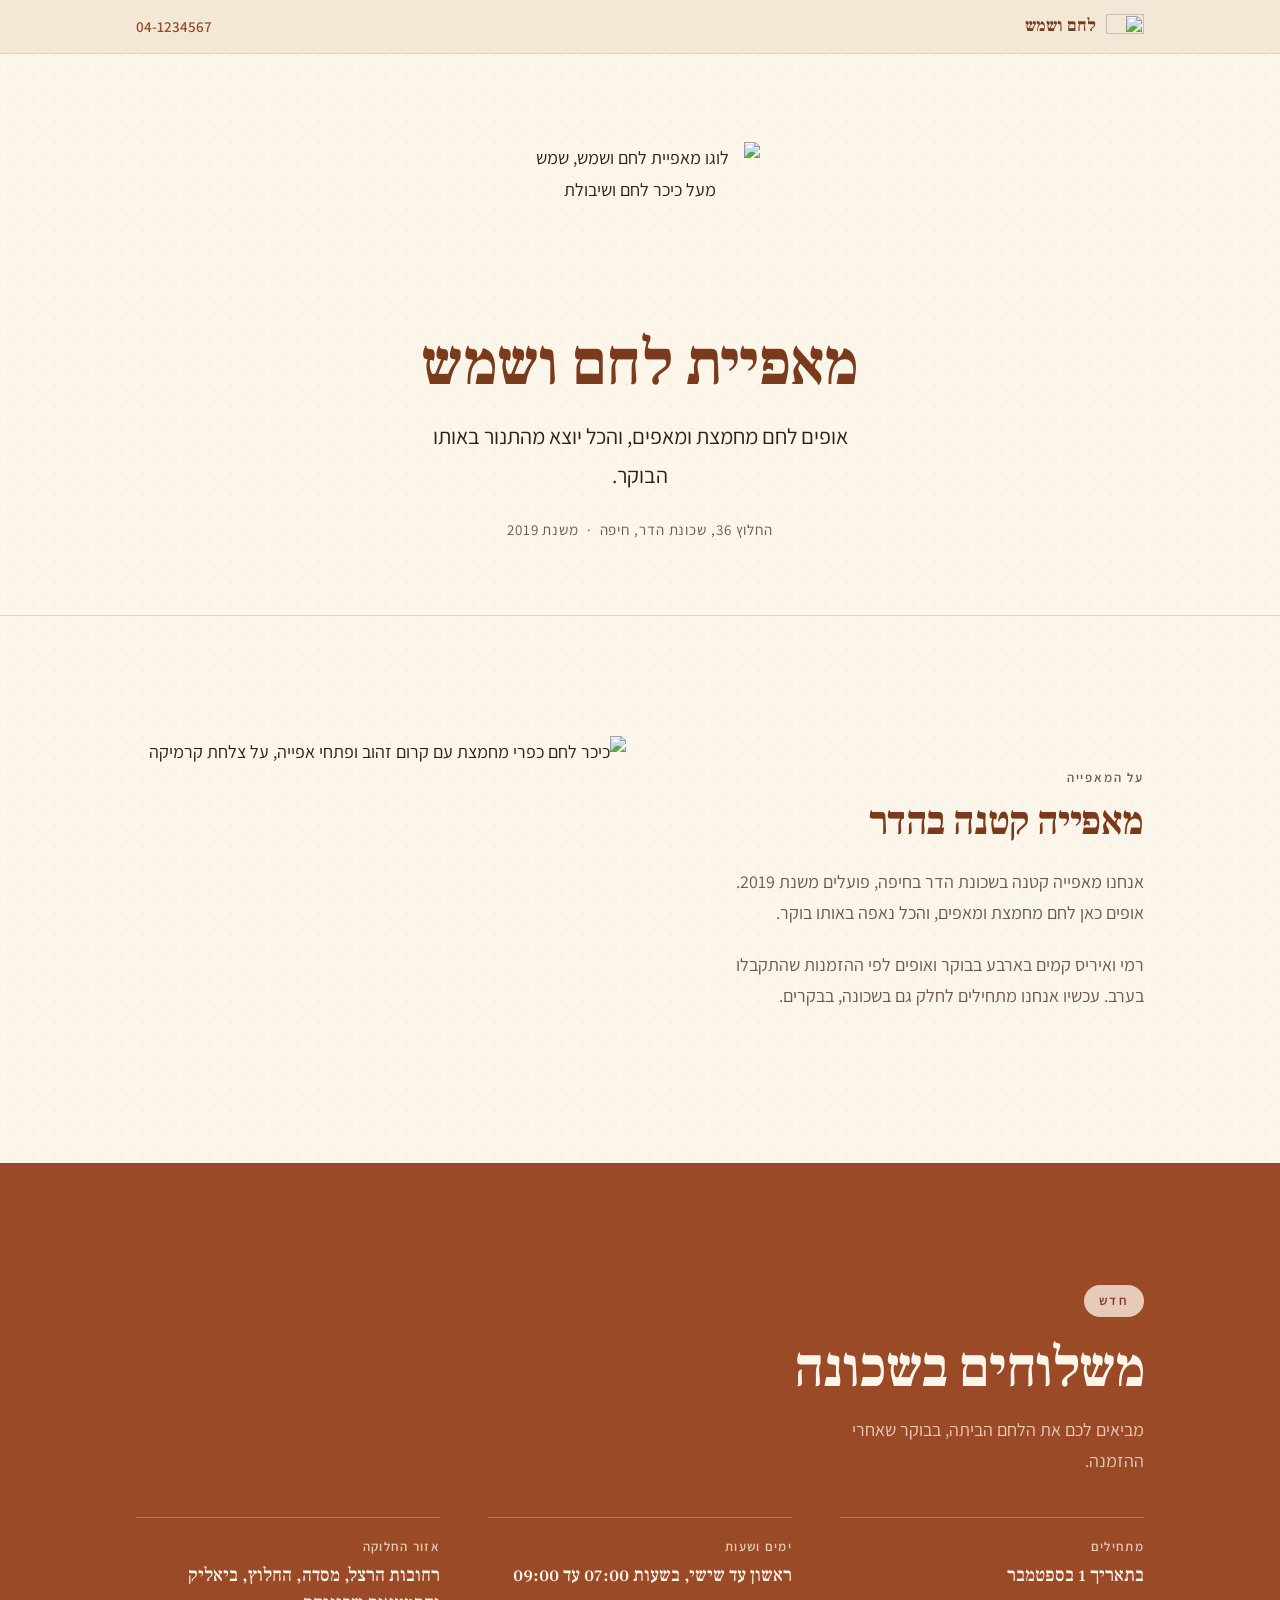
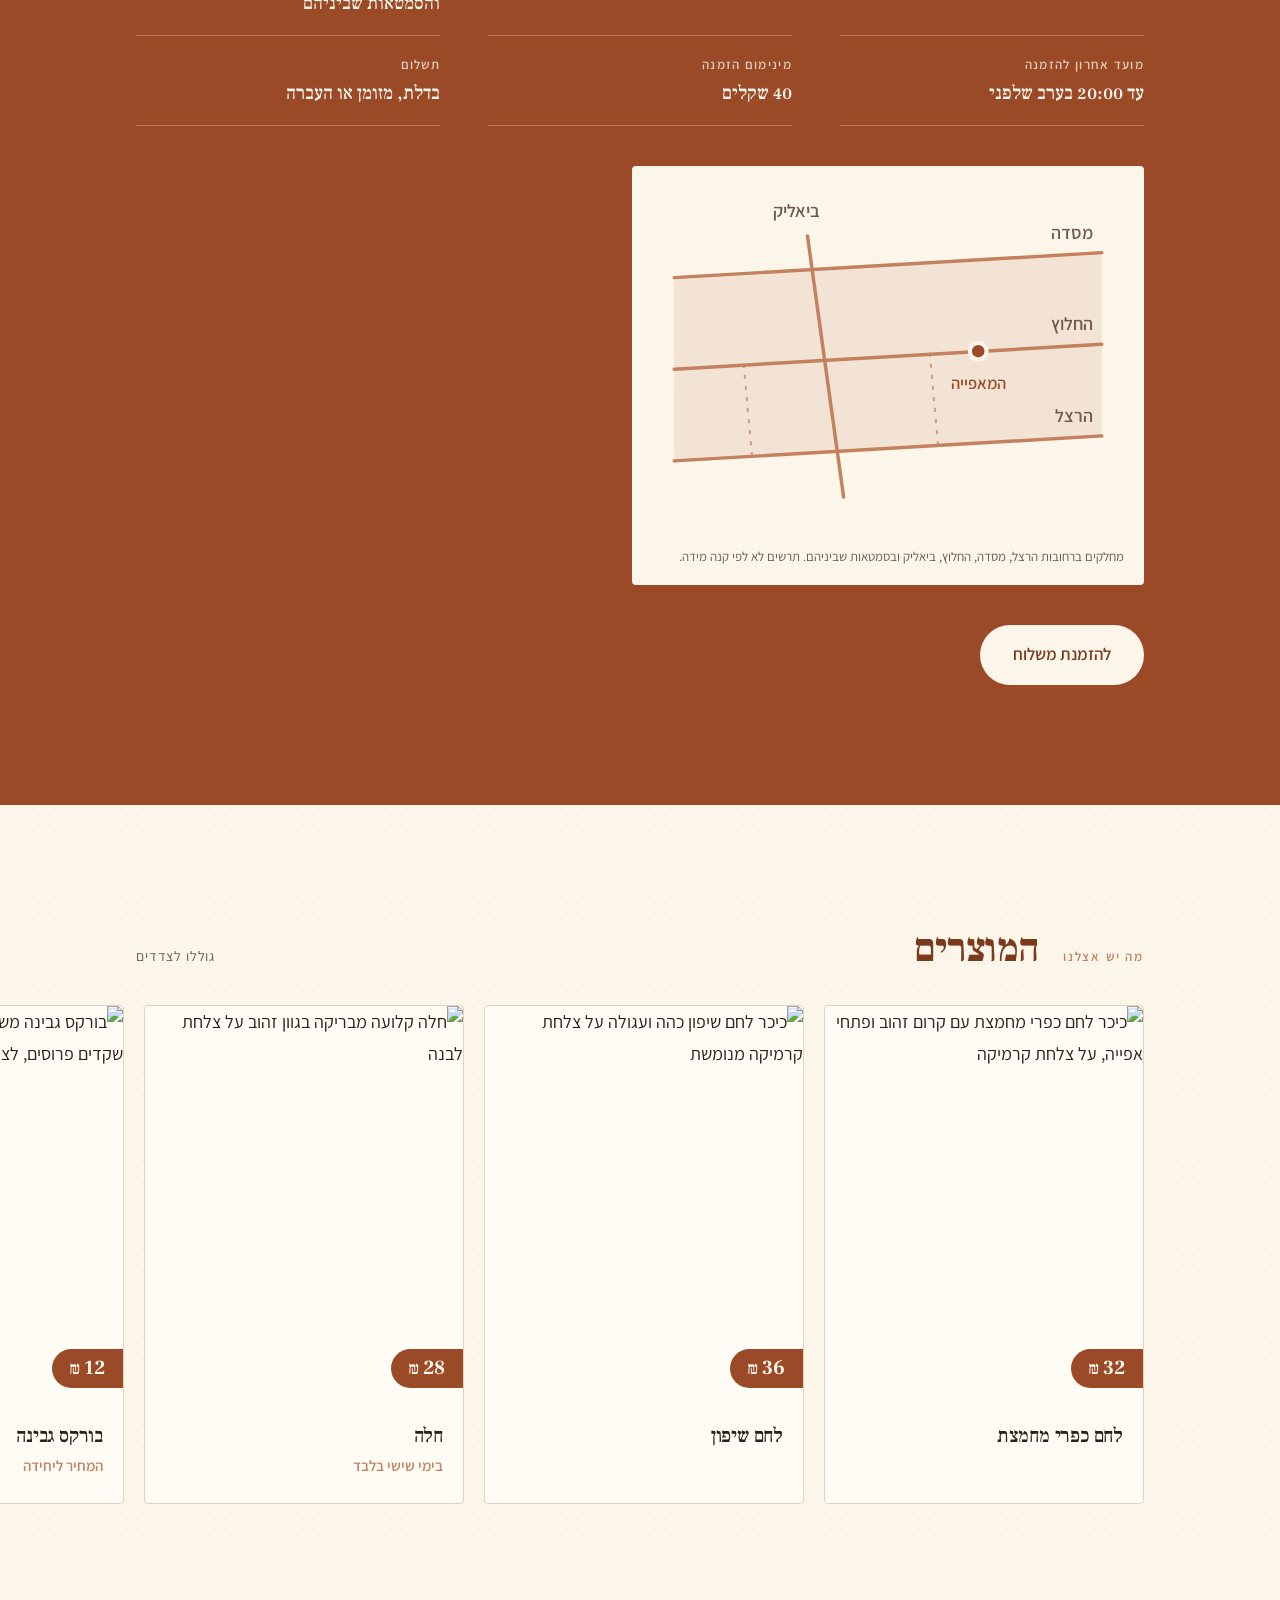
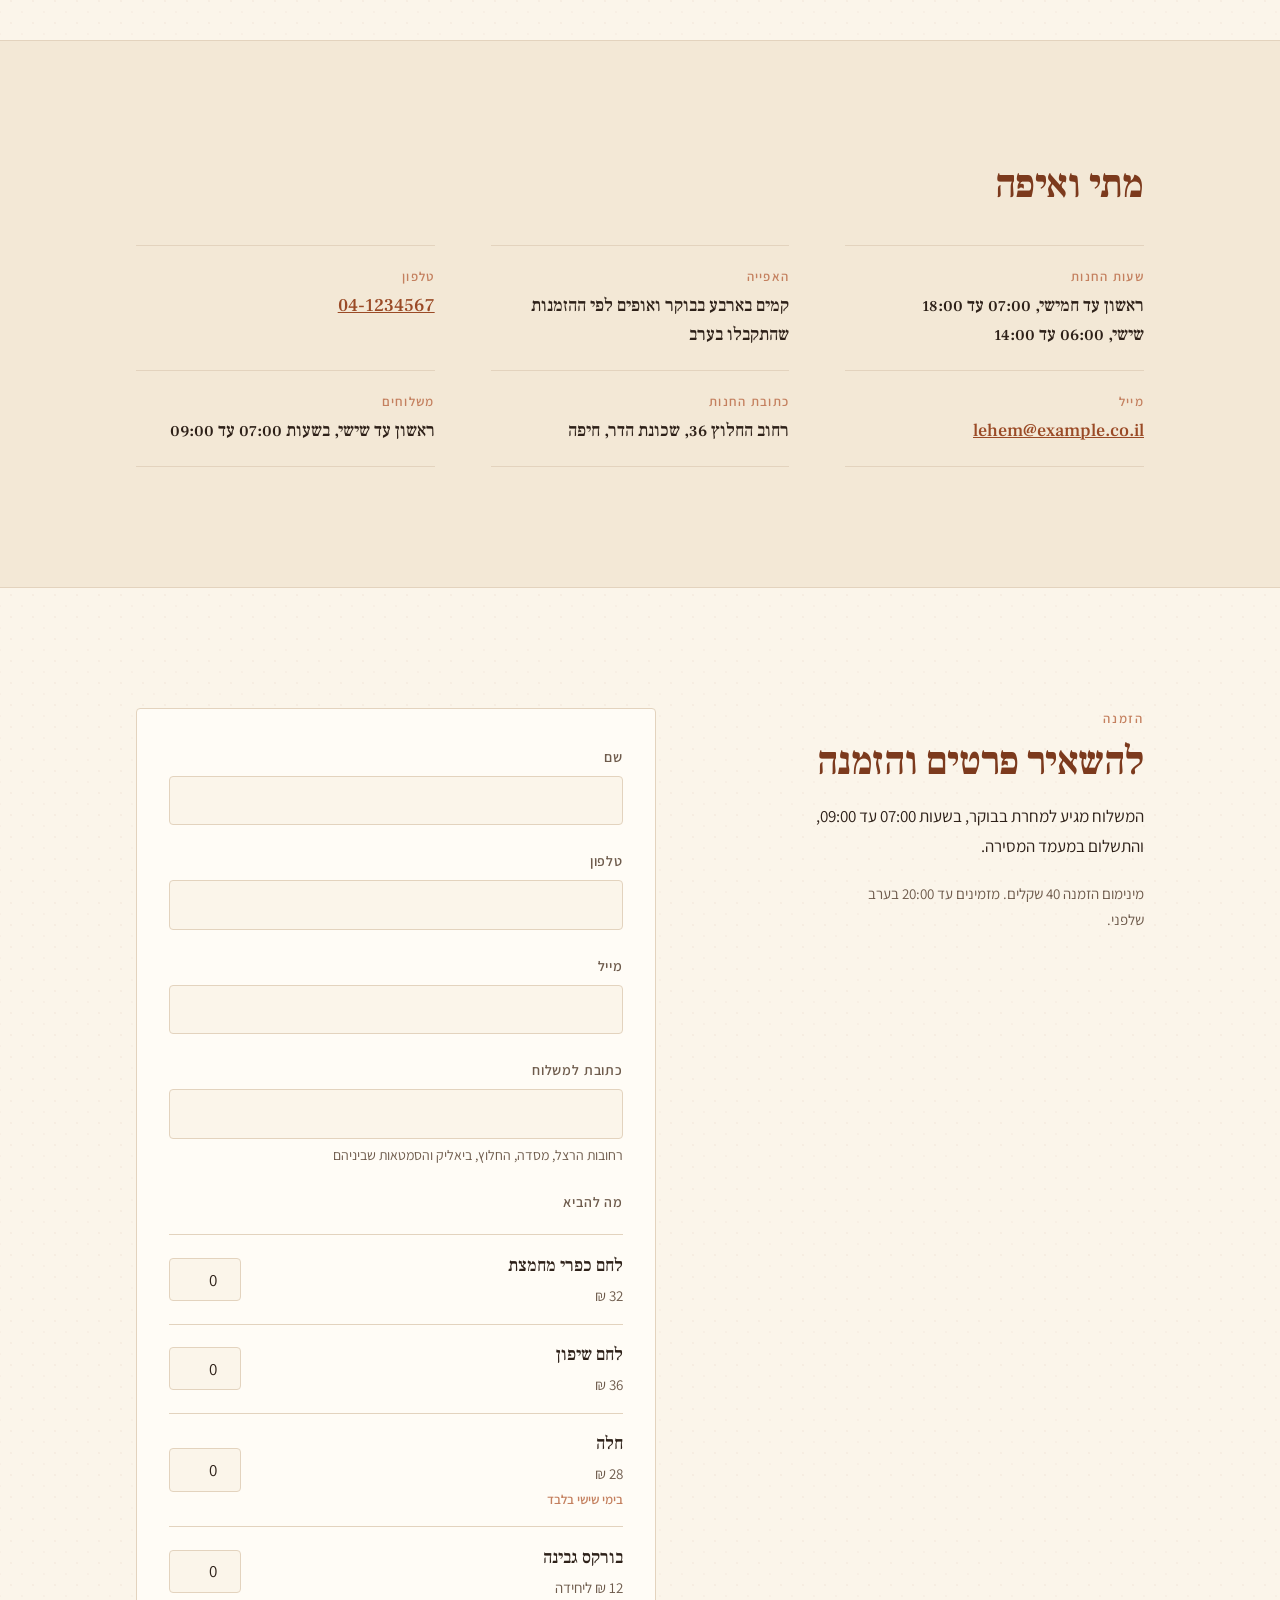
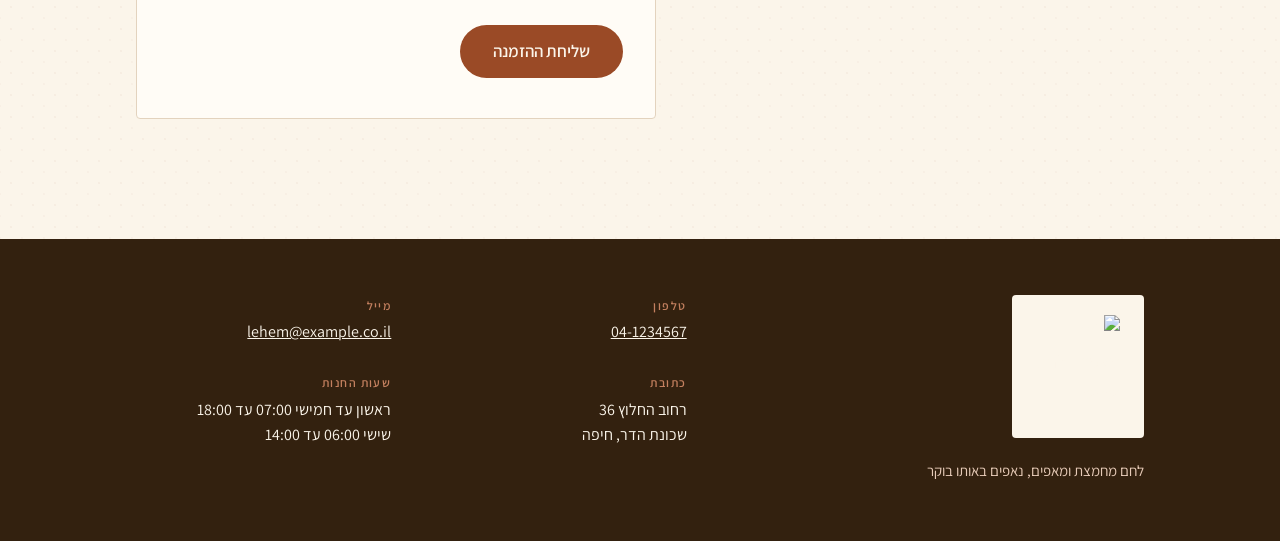
==== index.html @ d4ebf27a "feat: add the bakery website (HTML + CSS) Mobile first, RTL Hebrew site for Lehem veShemesh bakery. " ====
<!DOCTYPE html>
<html lang="he" dir="rtl">
<head>
<meta charset="UTF-8">
<meta name="viewport" content="width=device-width, initial-scale=1">
<title>מאפיית לחם ושמש | הדר, חיפה</title>
<meta name="description" content="מאפייה בשכונת הדר בחיפה. לחם מחמצת ומאפים שנאפים באותו בוקר. משלוחים בשכונה בבקרים.">
<link rel="preconnect" href="https://fonts.googleapis.com">
<link rel="preconnect" href="https://fonts.gstatic.com" crossorigin>
<link href="https://fonts.googleapis.com/css2?family=Assistant:wght@400;500;600&family=Frank+Ruhl+Libre:wght@500;700&display=swap" rel="stylesheet">
<link rel="stylesheet" href="style.css">
</head>
<body>

<a class="skip" href="#order">דילוג לטופס ההזמנה</a>

<!-- ========== סרגל עליון ========== -->
<header class="topbar">
  <div class="wrap topbar__inner">
    <a class="topbar__brand" href="#top">
      <img class="topbar__mark"
           src="https://res.cloudinary.com/j4gfglsu/image/upload/e_trim/c_crop,g_north,w_1.0,h_0.66/e_make_transparent:12/f_png,q_auto,w_160/lehem-veshemesh-bakery/logo-lehem-veshemesh.jpg"
           alt="" width="160" height="107">
      <span>לחם ושמש</span>
    </a>
    <a class="topbar__phone" href="tel:041234567">04-1234567</a>
  </div>
</header>

<!-- ========== כותרת ראשית ========== -->
<section class="hero" id="top">
  <div class="wrap hero__inner">
    <img class="hero__logo"
         src="https://res.cloudinary.com/j4gfglsu/image/upload/e_trim/c_crop,g_north,w_1.0,h_0.66/e_make_transparent:12/f_png,q_auto,w_480/lehem-veshemesh-bakery/logo-lehem-veshemesh.jpg"
         alt="לוגו מאפיית לחם ושמש, שמש מעל כיכר לחם ושיבולת" width="480" height="320">
    <h1 class="hero__title">מאפיית לחם ושמש</h1>
    <p class="hero__lede">אופים לחם מחמצת ומאפים, והכל יוצא מהתנור באותו הבוקר.</p>
    <p class="hero__meta">החלוץ 36, שכונת הדר, חיפה &nbsp;·&nbsp; משנת 2019</p>
  </div>
</section>

<!-- ========== על המאפייה ========== -->
<section class="about" aria-labelledby="about-title">
  <div class="wrap about__grid">
    <div class="about__text">
      <p class="eyebrow">על המאפייה</p>
      <h2 id="about-title">מאפייה קטנה בהדר</h2>
      <p>
        אנחנו מאפייה קטנה בשכונת הדר בחיפה, פועלים משנת 2019. אופים כאן לחם מחמצת
        ומאפים, והכל נאפה באותו בוקר.
      </p>
      <p>
        רמי ואיריס קמים בארבע בבוקר ואופים לפי ההזמנות שהתקבלו בערב. עכשיו אנחנו
        מתחילים לחלק גם בשכונה, בבקרים.
      </p>
    </div>
    <figure class="about__figure">
      <img src="https://res.cloudinary.com/j4gfglsu/image/upload/f_auto,q_auto,w_1100,ar_16:10,c_fill,g_auto/lehem-veshemesh-bakery/products/sourdough-country-loaf.jpg"
           alt="כיכר לחם כפרי מחמצת עם קרום זהוב ופתחי אפייה, על צלחת קרמיקה"
           width="1100" height="688" loading="lazy">
    </figure>
  </div>
</section>

<!-- ========== באנר משלוחים ========== -->
<section class="delivery" aria-labelledby="delivery-title">
  <div class="wrap">
    <p class="delivery__flag">חדש</p>
    <h2 class="delivery__title" id="delivery-title">משלוחים בשכונה</h2>
    <p class="delivery__sub">מביאים לכם את הלחם הביתה, בבוקר שאחרי ההזמנה.</p>

    <dl class="delivery__list">
      <div class="delivery__item">
        <dt>מתחילים</dt>
        <dd>בתאריך 1 בספטמבר</dd>
      </div>
      <div class="delivery__item">
        <dt>ימים ושעות</dt>
        <dd>ראשון עד שישי, בשעות 07:00 עד 09:00</dd>
      </div>
      <div class="delivery__item">
        <dt>אזור החלוקה</dt>
        <dd>רחובות הרצל, מסדה, החלוץ, ביאליק והסמטאות שביניהם</dd>
      </div>
      <div class="delivery__item">
        <dt>מועד אחרון להזמנה</dt>
        <dd>עד 20:00 בערב שלפני</dd>
      </div>
      <div class="delivery__item">
        <dt>מינימום הזמנה</dt>
        <dd>40 שקלים</dd>
      </div>
      <div class="delivery__item">
        <dt>תשלום</dt>
        <dd>בדלת, מזומן או העברה</dd>
      </div>
    </dl>

    <figure class="areamap">
      <svg class="areamap__svg" viewBox="0 0 340 250" role="img" aria-labelledby="areamap-title">
        <title id="areamap-title">תרשים אזור החלוקה: הרצל, מסדה, החלוץ, ביאליק והסמטאות שביניהם, והמאפייה ברחוב החלוץ 36</title>
        <polygon class="areamap__area" points="16,66 324,48 324,180 16,198"/>
        <line class="areamap__alley" x1="66"  y1="128" x2="72"  y2="194"/>
        <line class="areamap__alley" x1="200" y1="120" x2="206" y2="186"/>
        <line class="areamap__street" x1="16" y1="66"  x2="324" y2="48"/>
        <line class="areamap__street" x1="16" y1="132" x2="324" y2="114"/>
        <line class="areamap__street" x1="16" y1="198" x2="324" y2="180"/>
        <line class="areamap__street" x1="112" y1="36" x2="138" y2="224"/>
        <text class="areamap__name" x="318" y="38"  text-anchor="end">מסדה</text>
        <text class="areamap__name" x="318" y="104" text-anchor="end">החלוץ</text>
        <text class="areamap__name" x="318" y="170" text-anchor="end">הרצל</text>
        <text class="areamap__name" x="104" y="22"  text-anchor="middle">ביאליק</text>
        <circle class="areamap__pin" cx="235" cy="119" r="6"/>
        <text class="areamap__here" x="235" y="146" text-anchor="middle">המאפייה</text>
      </svg>
      <figcaption class="areamap__caption">
        מחלקים ברחובות הרצל, מסדה, החלוץ, ביאליק ובסמטאות שביניהם. תרשים לא לפי קנה מידה.
      </figcaption>
    </figure>

    <a class="btn btn--light" href="#order">להזמנת משלוח</a>
  </div>
</section>

<!-- ========== מוצרים ========== -->
<section class="menu" aria-labelledby="menu-title">
  <div class="wrap menu__head">
    <p class="eyebrow">מה יש אצלנו</p>
    <h2 id="menu-title">המוצרים</h2>
    <p class="menu__hint">גוללו לצדדים</p>
  </div>

  <div class="carousel" role="region" aria-label="המוצרים של המאפייה" tabindex="0">
    <ul class="carousel__track">

      <li class="card">
        <div class="card__media">
          <img src="https://res.cloudinary.com/j4gfglsu/image/upload/f_auto,q_auto,w_760,ar_4:5,c_fill,g_auto/lehem-veshemesh-bakery/products/sourdough-country-loaf.jpg"
               alt="כיכר לחם כפרי מחמצת עם קרום זהוב ופתחי אפייה, על צלחת קרמיקה"
               width="760" height="950" loading="lazy">
          <p class="ribbon">32 <span>₪</span></p>
        </div>
        <div class="card__body">
          <h3>לחם כפרי מחמצת</h3>
        </div>
      </li>

      <li class="card">
        <div class="card__media">
          <img src="https://res.cloudinary.com/j4gfglsu/image/upload/f_auto,q_auto,w_760,ar_4:5,c_fill,g_auto/lehem-veshemesh-bakery/products/rye-bread.jpg"
               alt="כיכר לחם שיפון כהה ועגולה על צלחת קרמיקה מנומשת"
               width="760" height="950" loading="lazy">
          <p class="ribbon">36 <span>₪</span></p>
        </div>
        <div class="card__body">
          <h3>לחם שיפון</h3>
        </div>
      </li>

      <li class="card">
        <div class="card__media">
          <img src="https://res.cloudinary.com/j4gfglsu/image/upload/f_auto,q_auto,w_760,ar_4:5,c_fill,g_auto/lehem-veshemesh-bakery/products/challah.jpg"
               alt="חלה קלועה מבריקה בגוון זהוב על צלחת לבנה"
               width="760" height="950" loading="lazy">
          <p class="ribbon">28 <span>₪</span></p>
        </div>
        <div class="card__body">
          <h3>חלה</h3>
          <p class="card__note">בימי שישי בלבד</p>
        </div>
      </li>

      <li class="card">
        <div class="card__media">
          <img src="https://res.cloudinary.com/j4gfglsu/image/upload/f_auto,q_auto,w_760,ar_4:5,c_fill,g_auto/lehem-veshemesh-bakery/products/cheese-bourekas.jpg"
               alt="בורקס גבינה משולש מבצק עלים פריך עם שקדים פרוסים, לצד ספל קפה"
               width="760" height="950" loading="lazy">
          <p class="ribbon">12 <span>₪</span></p>
        </div>
        <div class="card__body">
          <h3>בורקס גבינה</h3>
          <p class="card__note">המחיר ליחידה</p>
        </div>
      </li>

    </ul>
  </div>
</section>

<!-- ========== פרטים מעשיים ========== -->
<section class="info" aria-labelledby="info-title">
  <div class="wrap">
    <h2 id="info-title">מתי ואיפה</h2>

    <dl class="info__grid">
      <div class="info__item">
        <dt>שעות החנות</dt>
        <dd>
          ראשון עד חמישי, 07:00 עד 18:00<br>
          שישי, 06:00 עד 14:00
        </dd>
      </div>
      <div class="info__item">
        <dt>האפייה</dt>
        <dd>קמים בארבע בבוקר ואופים לפי ההזמנות שהתקבלו בערב</dd>
      </div>
      <div class="info__item">
        <dt>טלפון</dt>
        <dd><a href="tel:041234567">04-1234567</a></dd>
      </div>
      <div class="info__item">
        <dt>מייל</dt>
        <dd><a href="mailto:lehem@example.co.il">lehem@example.co.il</a></dd>
      </div>
      <div class="info__item">
        <dt>כתובת החנות</dt>
        <dd>רחוב החלוץ 36, שכונת הדר, חיפה</dd>
      </div>
      <div class="info__item">
        <dt>משלוחים</dt>
        <dd>ראשון עד שישי, בשעות 07:00 עד 09:00</dd>
      </div>
    </dl>
  </div>
</section>

<!-- ========== טופס הזמנה ========== -->
<section class="order" id="order" aria-labelledby="order-title">
  <div class="wrap order__wrap">
    <div class="order__head">
      <p class="eyebrow">הזמנה</p>
      <h2 id="order-title">להשאיר פרטים והזמנה</h2>
      <p class="order__sub">
        המשלוח מגיע למחרת בבוקר, בשעות 07:00 עד 09:00, והתשלום במעמד המסירה.
      </p>
      <p class="order__note">מינימום הזמנה 40 שקלים. מזמינים עד 20:00 בערב שלפני.</p>
    </div>

    <form class="form">

      <div class="field">
        <label for="name">שם</label>
        <input type="text" id="name" name="name" autocomplete="name" required>
      </div>

      <div class="field">
        <label for="phone">טלפון</label>
        <input type="tel" id="phone" name="phone" autocomplete="tel" inputmode="tel" required>
      </div>

      <div class="field">
        <label for="email">מייל</label>
        <input type="email" id="email" name="email" autocomplete="email" inputmode="email" required>
      </div>

      <div class="field">
        <label for="address">כתובת למשלוח</label>
        <input type="text" id="address" name="address" autocomplete="street-address" required>
        <p class="field__hint">רחובות הרצל, מסדה, החלוץ, ביאליק והסמטאות שביניהם</p>
      </div>

      <fieldset class="picker">
        <legend>מה להביא</legend>

        <div class="picker__row">
          <label class="picker__label" for="q-sourdough">
            <span class="picker__name">לחם כפרי מחמצת</span>
            <span class="picker__price">32 ₪</span>
          </label>
          <input class="picker__qty" type="number" id="q-sourdough" name="q-sourdough"
                 min="0" step="1" value="0" inputmode="numeric" aria-label="כמות, לחם כפרי מחמצת">
        </div>

        <div class="picker__row">
          <label class="picker__label" for="q-rye">
            <span class="picker__name">לחם שיפון</span>
            <span class="picker__price">36 ₪</span>
          </label>
          <input class="picker__qty" type="number" id="q-rye" name="q-rye"
                 min="0" step="1" value="0" inputmode="numeric" aria-label="כמות, לחם שיפון">
        </div>

        <div class="picker__row">
          <label class="picker__label" for="q-challah">
            <span class="picker__name">חלה</span>
            <span class="picker__price">28 ₪</span>
            <span class="picker__tag">בימי שישי בלבד</span>
          </label>
          <input class="picker__qty" type="number" id="q-challah" name="q-challah"
                 min="0" step="1" value="0" inputmode="numeric" aria-label="כמות, חלה">
        </div>

        <div class="picker__row">
          <label class="picker__label" for="q-bourekas">
            <span class="picker__name">בורקס גבינה</span>
            <span class="picker__price">12 ₪ ליחידה</span>
          </label>
          <input class="picker__qty" type="number" id="q-bourekas" name="q-bourekas"
                 min="0" step="1" value="0" inputmode="numeric" aria-label="כמות, בורקס גבינה">
        </div>
      </fieldset>

      <button class="btn btn--solid" type="submit">שליחת ההזמנה</button>
    </form>
  </div>
</section>

<!-- ========== פוטר ========== -->
<footer class="foot">
  <div class="wrap foot__inner">
    <div class="foot__brand">
      <img class="foot__mark"
           src="https://res.cloudinary.com/j4gfglsu/image/upload/e_trim/e_make_transparent:12/f_png,q_auto,w_360/lehem-veshemesh-bakery/logo-lehem-veshemesh.jpg"
           alt="לוגו מאפיית לחם ושמש" width="360" height="444" loading="lazy">
      <p class="foot__tag">לחם מחמצת ומאפים, נאפים באותו בוקר</p>
    </div>

    <dl class="foot__details">
      <div>
        <dt>טלפון</dt>
        <dd><a href="tel:041234567">04-1234567</a></dd>
      </div>
      <div>
        <dt>מייל</dt>
        <dd><a href="mailto:lehem@example.co.il">lehem@example.co.il</a></dd>
      </div>
      <div>
        <dt>כתובת</dt>
        <dd>רחוב החלוץ 36<br>שכונת הדר, חיפה</dd>
      </div>
      <div>
        <dt>שעות החנות</dt>
        <dd>ראשון עד חמישי 07:00 עד 18:00<br>שישי 06:00 עד 14:00</dd>
      </div>
    </dl>
  </div>
</footer>

</body>
</html>
---- style.css ----
/* ==========================================================================
   מאפיית לחם ושמש
   עיצוב מבוסס נייד תחילה. ללא אנימציות.
   שתי משפחות פונטים: Frank Ruhl Libre לכותרות, Assistant לגוף הטקסט.
   ========================================================================== */

:root {
  /* צבעים */
  --paper:      #FBF5EA;  /* פשתן חם, רקע ראשי */
  --paper-warm: #F3E8D6;  /* פשתן כהה יותר, רצועות */
  --card:       #FFFCF6;  /* קרמיקה, כרטיסים וטפסים */
  --brick:      #9A4A26;  /* לבנה שרופה, מהכיתוב בלוגו */
  --brick-deep: #7C3A1D;
  --clay:       #C4805F;  /* חמר, מהשמש בלוגו */
  --clay-pale:  #E7CBB8;
  --crust:      #C98A3C;  /* קרום אפוי */
  --ink:        #2E2119;  /* חום כהה, טקסט */
  --ink-soft:   #6E5B4C;  /* חום עמום, טקסט משני */
  --line:       #E3D3BE;  /* קווי הפרדה */
  --dark:       #33210F;  /* פוטר */

  /* טיפוגרפיה */
  --display: "Frank Ruhl Libre", "Times New Roman", serif;
  --body: "Assistant", "Segoe UI", sans-serif;

  /* מרווחים */
  --gap: 1.25rem;
  --pad-y: 4.5rem;
  --wrap: 68rem;
  --radius: 4px;
}

/* ---------- איפוס ---------- */
*, *::before, *::after { box-sizing: border-box; }

html { -webkit-text-size-adjust: 100%; scroll-behavior: auto; }

body {
  margin: 0;
  background-color: var(--paper);
  /* מרקם נייר עדין, ללא תמונות חיצוניות */
  background-image:
    radial-gradient(rgba(154, 74, 38, 0.045) 1px, transparent 1px),
    radial-gradient(rgba(154, 74, 38, 0.03) 1px, transparent 1px);
  background-size: 22px 22px, 22px 22px;
  background-position: 0 0, 11px 11px;
  color: var(--ink);
  font-family: var(--body);
  font-size: 1.0625rem;
  line-height: 1.75;
  font-weight: 400;
}

img { max-width: 100%; height: auto; display: block; }

h1, h2, h3 {
  font-family: var(--display);
  font-weight: 700;
  line-height: 1.2;
  margin: 0;
  color: var(--brick-deep);
  letter-spacing: -0.01em;
}

h2 { font-size: clamp(1.75rem, 6vw, 2.5rem); }
h3 { font-size: 1.25rem; font-weight: 500; }

p { margin: 0 0 1.1em; }
p:last-child { margin-bottom: 0; }

a { color: var(--brick); }

:focus-visible {
  outline: 2px solid var(--brick);
  outline-offset: 3px;
}

.skip {
  position: absolute;
  width: 1px;
  height: 1px;
  overflow: hidden;
  clip-path: inset(50%);
  white-space: nowrap;
  background: var(--brick);
  color: var(--paper);
  padding: 0.75rem 1rem;
  z-index: 10;
}
.skip:focus {
  position: static;
  width: auto;
  height: auto;
  clip-path: none;
  display: inline-block;
}

/* ---------- עוגן פריסה ---------- */
.wrap {
  width: 100%;
  max-width: var(--wrap);
  margin-inline: auto;
  padding-inline: 1.5rem;
}

.eyebrow {
  font-family: var(--body);
  font-size: 0.8125rem;
  font-weight: 600;
  letter-spacing: 0.14em;
  color: var(--clay);
  margin: 0 0 0.5rem;
}

/* ---------- כפתורים ---------- */
.btn {
  display: inline-block;
  font-family: var(--body);
  font-size: 1.0625rem;
  font-weight: 600;
  text-decoration: none;
  padding: 0.9rem 2rem;
  border-radius: 999px;
  border: 1px solid transparent;
  cursor: pointer;
}

.btn--solid {
  background: var(--brick);
  color: var(--paper);
  width: 100%;
}
.btn--solid:hover { background: var(--brick-deep); }

.btn--light {
  background: var(--paper);
  color: var(--brick-deep);
}
.btn--light:hover { background: #FFFFFF; }

/* ---------- סרגל עליון ---------- */
.topbar {
  background: var(--paper-warm);
  border-bottom: 1px solid var(--line);
}

.topbar__inner {
  display: flex;
  align-items: center;
  justify-content: space-between;
  gap: 1rem;
  padding-block: 0.7rem;
}

.topbar__brand {
  display: flex;
  align-items: center;
  gap: 0.6rem;
  text-decoration: none;
  color: var(--brick-deep);
  font-family: var(--display);
  font-weight: 700;
  font-size: 1.1rem;
}

.topbar__mark { width: 38px; height: auto; }

.topbar__phone {
  font-weight: 600;
  font-size: 0.95rem;
  text-decoration: none;
  color: var(--brick);
  direction: ltr;
}

/* ---------- כותרת ראשית ---------- */
.hero {
  padding-block: 3.5rem 3rem;
  text-align: center;
  border-bottom: 1px solid var(--line);
}

.hero__logo {
  width: 150px;
  margin-inline: auto;
  margin-bottom: 1.5rem;
}

.hero__title {
  font-size: clamp(2.25rem, 11vw, 4rem);
  color: var(--brick-deep);
}

.hero__lede {
  font-size: clamp(1.125rem, 4.5vw, 1.375rem);
  color: var(--ink);
  margin: 0.9rem auto 0;
  max-width: 40ch;
}

.hero__meta {
  margin-top: 1.4rem;
  font-size: 0.9375rem;
  letter-spacing: 0.06em;
  color: var(--ink-soft);
}

/* ---------- על המאפייה ---------- */
.about { padding-block: var(--pad-y); }

.about__grid { display: grid; gap: 2.5rem; }

.about__text p {
  color: var(--ink-soft);
  max-width: 46ch;
}

.about__text h2 { margin-bottom: 1.25rem; }

.about__figure { margin: 0; }

.about__figure img {
  width: 100%;
  border-radius: var(--radius);
}

/* ---------- באנר משלוחים ---------- */
.delivery {
  background: var(--brick);
  color: var(--paper);
  padding-block: var(--pad-y);
}

.delivery__flag {
  display: inline-block;
  font-size: 0.8125rem;
  font-weight: 600;
  letter-spacing: 0.2em;
  background: var(--clay-pale);
  color: var(--brick-deep);
  padding: 0.3rem 0.9rem;
  border-radius: 999px;
  margin: 0 0 1.1rem;
}

.delivery__title {
  color: var(--paper);
  font-size: clamp(2.25rem, 10vw, 3.5rem);
}

.delivery__sub {
  color: var(--clay-pale);
  font-size: 1.125rem;
  margin-top: 0.75rem;
  max-width: 34ch;
}

.delivery__list {
  margin: 2.5rem 0 2.5rem;
  display: grid;
  gap: 0;
}

.delivery__item {
  padding-block: 1.1rem;
  border-top: 1px solid rgba(251, 245, 234, 0.28);
}
.delivery__item:last-child { border-bottom: 1px solid rgba(251, 245, 234, 0.28); }

.delivery__item dt {
  font-size: 0.8125rem;
  font-weight: 600;
  letter-spacing: 0.1em;
  color: var(--clay-pale);
  margin-bottom: 0.15rem;
}

.delivery__item dd {
  margin: 0;
  font-family: var(--display);
  font-size: 1.1875rem;
  font-weight: 500;
  line-height: 1.5;
}

/* תרשים אזור החלוקה */
.areamap {
  margin: 0 0 2.5rem;
  max-width: 32rem;
  background: var(--paper);
  border-radius: var(--radius);
  padding: 1.25rem 1.25rem 1.1rem;
}

/* direction ltr כדי שעיגון הטקסט בתרשים יימדד לפי הצירים ולא לפי כיוון הכתיבה */
.areamap__svg { width: 100%; height: auto; display: block; direction: ltr; }

.areamap__area { fill: rgba(196, 128, 95, 0.16); }

.areamap__street {
  stroke: var(--clay);
  stroke-width: 2.5;
  stroke-linecap: round;
}

.areamap__alley {
  stroke: var(--clay);
  stroke-width: 1.5;
  stroke-dasharray: 3 5;
  opacity: 0.7;
}

.areamap__name {
  font-family: var(--body);
  font-size: 13px;
  font-weight: 600;
  fill: var(--ink-soft);
}

.areamap__pin {
  fill: var(--brick);
  stroke: var(--paper);
  stroke-width: 3;
}

.areamap__here {
  font-family: var(--body);
  font-size: 12px;
  font-weight: 600;
  fill: var(--brick);
}

.areamap__caption {
  margin-top: 0.85rem;
  font-size: 0.8125rem;
  line-height: 1.55;
  color: var(--ink-soft);
}

/* ---------- מוצרים ---------- */
.menu { padding-block: var(--pad-y); }

.menu__head { margin-bottom: 2rem; }

.menu__hint {
  margin-top: 0.75rem;
  font-size: 0.875rem;
  color: var(--ink-soft);
  letter-spacing: 0.06em;
}

.carousel {
  overflow-x: auto;
  scroll-snap-type: x mandatory;
  scrollbar-width: thin;
  scrollbar-color: var(--clay-pale) transparent;
  padding-block-end: 1rem;
}

.carousel__track {
  display: flex;
  gap: 1.25rem;
  list-style: none;
  margin: 0;
  padding: 0 1.5rem;
}

.card {
  flex: 0 0 78%;
  max-width: 20rem;
  scroll-snap-align: center;
  background: var(--card);
  border: 1px solid var(--line);
  border-radius: var(--radius);
  overflow: hidden;
  display: flex;
  flex-direction: column;
}

.card__media { position: relative; }

.card__media img {
  width: 100%;
  aspect-ratio: 4 / 5;
  object-fit: cover;
}

.ribbon {
  position: absolute;
  inset-block-end: 1rem;
  inset-inline-start: 0;
  margin: 0;
  background: var(--brick);
  color: var(--paper);
  font-family: var(--display);
  font-weight: 700;
  font-size: 1.25rem;
  line-height: 1;
  padding: 0.55rem 1.1rem 0.6rem;
  border-start-end-radius: 999px;
  border-end-end-radius: 999px;
}

.ribbon span { font-size: 0.875em; font-weight: 500; }

.card__body {
  padding: 1.25rem 1.25rem 1.5rem;
  display: flex;
  flex-direction: column;
  gap: 0.35rem;
  flex: 1;
}

.card__body h3 { color: var(--ink); }

.card__note {
  margin: 0;
  font-size: 0.9375rem;
  color: var(--clay);
  font-weight: 600;
}

/* ---------- פרטים מעשיים ---------- */
.info {
  padding-block: var(--pad-y);
  background: var(--paper-warm);
  border-block: 1px solid var(--line);
}

.info__grid {
  margin: 2.25rem 0 0;
  display: grid;
  gap: 0;
}

.info__item {
  padding-block: 1.25rem;
  border-top: 1px solid var(--line);
}
.info__item:last-child { border-bottom: 1px solid var(--line); }

.info__item dt {
  font-size: 0.8125rem;
  font-weight: 600;
  letter-spacing: 0.1em;
  color: var(--clay);
  margin-bottom: 0.2rem;
}

.info__item dd {
  margin: 0;
  font-family: var(--display);
  font-size: 1.125rem;
  font-weight: 500;
  line-height: 1.6;
  color: var(--ink);
}

.info__item a { color: var(--brick); text-decoration-thickness: 1px; }

/* ---------- טופס ---------- */
.order { padding-block: var(--pad-y); }

.order__head { margin-bottom: 2.25rem; }

.order__sub {
  margin-top: 1rem;
  font-size: 1.0625rem;
  color: var(--ink);
  max-width: 42ch;
}

.order__note {
  font-size: 0.9375rem;
  color: var(--ink-soft);
  max-width: 42ch;
}

.form {
  background: var(--card);
  border: 1px solid var(--line);
  border-radius: var(--radius);
  padding: 1.75rem 1.5rem 2rem;
  display: grid;
  gap: 1.5rem;
}

.field { display: grid; gap: 0.4rem; }

.field label,
.picker legend {
  font-size: 0.875rem;
  font-weight: 600;
  letter-spacing: 0.06em;
  color: var(--ink-soft);
}

.field input {
  font-family: var(--body);
  font-size: 1.0625rem;
  color: var(--ink);
  background: var(--paper);
  border: 1px solid var(--line);
  border-radius: var(--radius);
  padding: 0.8rem 0.9rem;
  width: 100%;
}

.field input:focus { border-color: var(--clay); }

.field__hint {
  margin: 0;
  font-size: 0.875rem;
  color: var(--ink-soft);
  line-height: 1.5;
}

.picker {
  border: 0;
  margin: 0;
  padding: 0.5rem 0 0;
}

.picker legend {
  padding: 0;
  margin-bottom: 0.75rem;
}

.picker__row:first-of-type { border-top: 1px solid var(--line); }

.picker__row {
  display: flex;
  align-items: center;
  justify-content: space-between;
  gap: 1rem;
  padding-block: 0.9rem;
  border-bottom: 1px solid var(--line);
}
.picker__row:last-child { border-bottom: 0; padding-bottom: 0; }

.picker__label {
  display: grid;
  gap: 0.1rem;
  cursor: pointer;
}

.picker__name {
  font-family: var(--display);
  font-size: 1.125rem;
  font-weight: 500;
  color: var(--ink);
  letter-spacing: 0;
}

.picker__price {
  font-size: 0.9375rem;
  color: var(--ink-soft);
}

.picker__tag {
  font-size: 0.8125rem;
  font-weight: 600;
  color: var(--clay);
}

.picker__qty {
  font-family: var(--body);
  font-size: 1.0625rem;
  text-align: center;
  width: 4.5rem;
  flex: 0 0 auto;
  color: var(--ink);
  background: var(--paper);
  border: 1px solid var(--line);
  border-radius: var(--radius);
  padding: 0.6rem 0.4rem;
}

.picker__qty:focus { border-color: var(--clay); }

/* ---------- פוטר ---------- */
.foot {
  background: var(--dark);
  color: var(--paper);
  padding-block: 3.5rem;
}

.foot__inner { display: grid; gap: 2.5rem; }

/* הלוגו על מדבקת נייר בהירה, כמו על שקית */
.foot__mark {
  width: 132px;
  background: var(--paper);
  border-radius: var(--radius);
  padding: 1.25rem 1.5rem;
  margin-bottom: 1.25rem;
}

.foot__tag {
  color: var(--clay-pale);
  font-size: 0.9375rem;
  margin: 0;
}

.foot__details {
  margin: 0;
  display: grid;
  gap: 1.4rem;
}

.foot__details dt {
  font-size: 0.75rem;
  font-weight: 600;
  letter-spacing: 0.12em;
  color: var(--clay);
  margin-bottom: 0.2rem;
}

.foot__details dd {
  margin: 0;
  font-size: 1rem;
  line-height: 1.6;
}

.foot__details a { color: var(--paper); text-decoration-thickness: 1px; }

/* ==========================================================================
   טאבלט
   ========================================================================== */
@media (min-width: 40rem) {
  :root { --pad-y: 6rem; }

  .wrap { padding-inline: 2.5rem; }

  .carousel__track { padding-inline: 2.5rem; }

  .card { flex-basis: 48%; }

  .delivery__list {
    grid-template-columns: 1fr 1fr;
    column-gap: 2.5rem;
  }

  .delivery__item:nth-last-child(2) { border-bottom: 1px solid rgba(251, 245, 234, 0.28); }

  .info__grid {
    grid-template-columns: 1fr 1fr;
    column-gap: 3rem;
  }

  .info__item:nth-last-child(2) { border-bottom: 1px solid var(--line); }

  .form { padding: 2.25rem 2rem 2.5rem; }

  .btn--solid { width: auto; justify-self: start; }

  .foot__details {
    grid-template-columns: 1fr 1fr;
    gap: 1.75rem 2.5rem;
  }
}

/* ==========================================================================
   דסקטופ
   ========================================================================== */
@media (min-width: 64rem) {
  :root { --pad-y: 7.5rem; }

  body { font-size: 1.125rem; }

  .hero { padding-block: 5.5rem 4.5rem; }
  .hero__logo { width: 240px; }

  .about__grid {
    grid-template-columns: 1fr 1.1fr;
    align-items: center;
    gap: 4.5rem;
  }

  .delivery__list {
    grid-template-columns: repeat(3, 1fr);
    column-gap: 3rem;
  }

  .delivery__item:nth-last-child(3) { border-bottom: 1px solid rgba(251, 245, 234, 0.28); }

  .menu__head { display: flex; align-items: baseline; gap: 1.5rem; flex-wrap: wrap; }
  .menu__head .eyebrow { margin-bottom: 0; }
  .menu__hint { margin-top: 0; margin-inline-start: auto; }

  .carousel__track {
    padding-inline: max(2.5rem, calc((100vw - var(--wrap)) / 2 + 2.5rem));
  }

  .card { flex-basis: 22rem; }

  .info__grid {
    grid-template-columns: repeat(3, 1fr);
    column-gap: 3.5rem;
  }

  .info__item:nth-last-child(3) { border-bottom: 1px solid var(--line); }

  .order__wrap {
    display: grid;
    grid-template-columns: 1fr 1.25fr;
    gap: 4.5rem;
    align-items: start;
  }

  .order__head { margin-bottom: 0; position: sticky; top: 3rem; }

  .foot__inner {
    grid-template-columns: 1fr 1.4fr;
    gap: 4rem;
    align-items: start;
  }

  .foot__details { grid-template-columns: 1fr 1fr; }
}

/* ---------- הדפסה ---------- */
@media print {
  body { background: #FFFFFF; color: #000000; }
  .topbar, .carousel, .form, .skip, .btn { display: none; }
  .delivery { background: #FFFFFF; color: #000000; }
  .delivery__title, .delivery__sub, .delivery__item dt { color: #000000; }
  .delivery__item { border-color: #999999; }
}
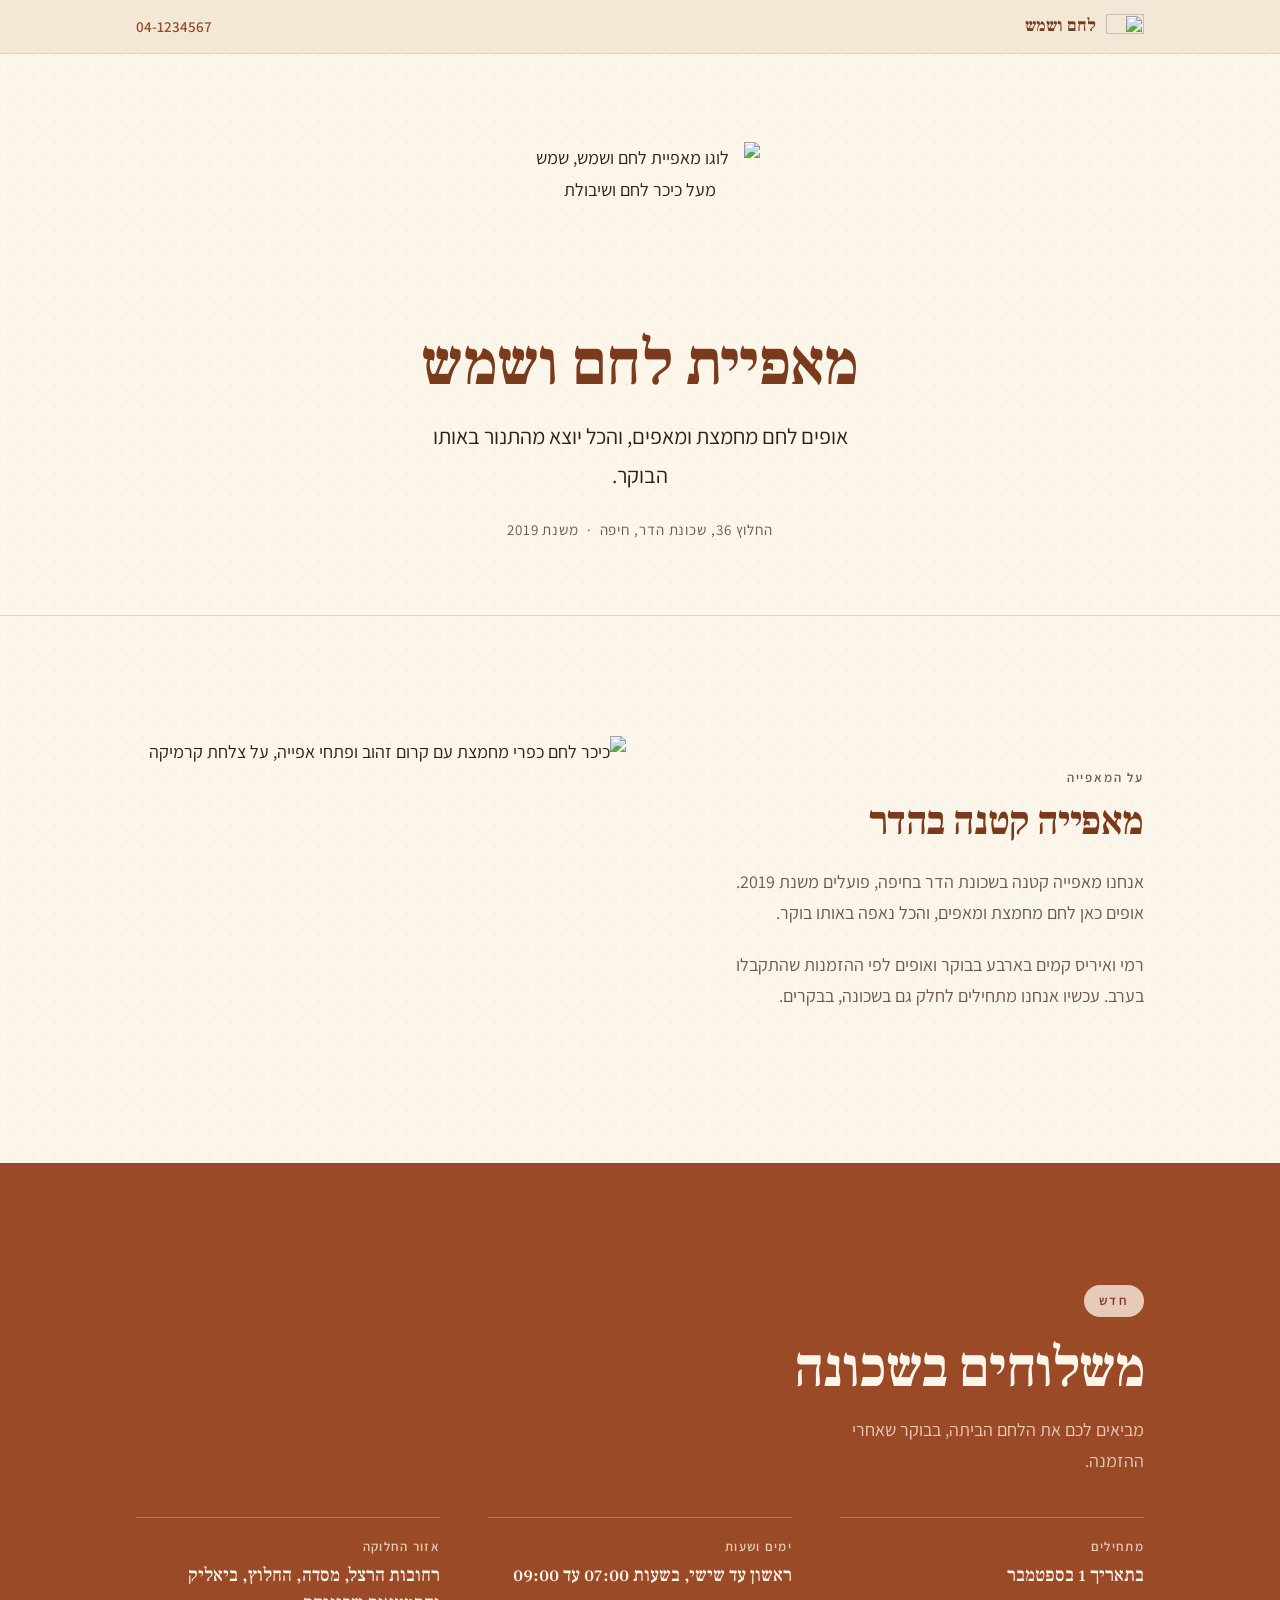
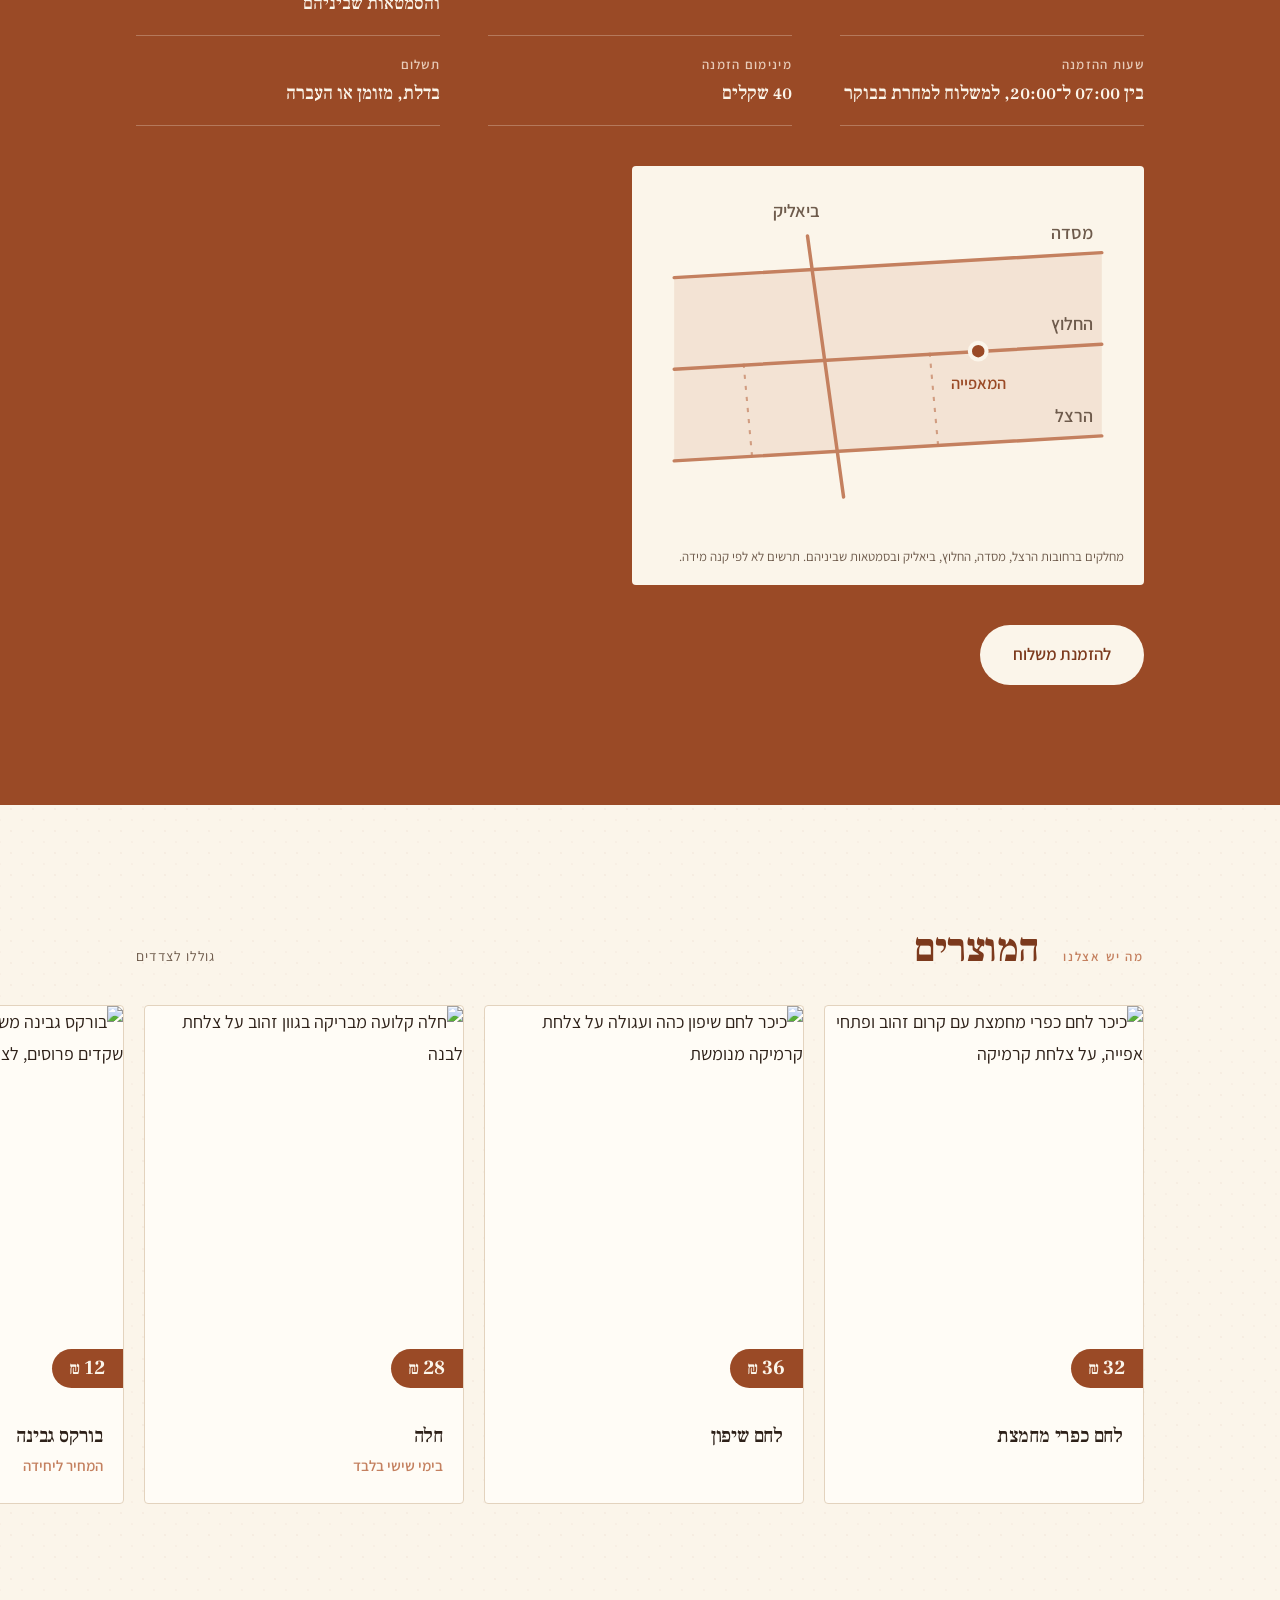
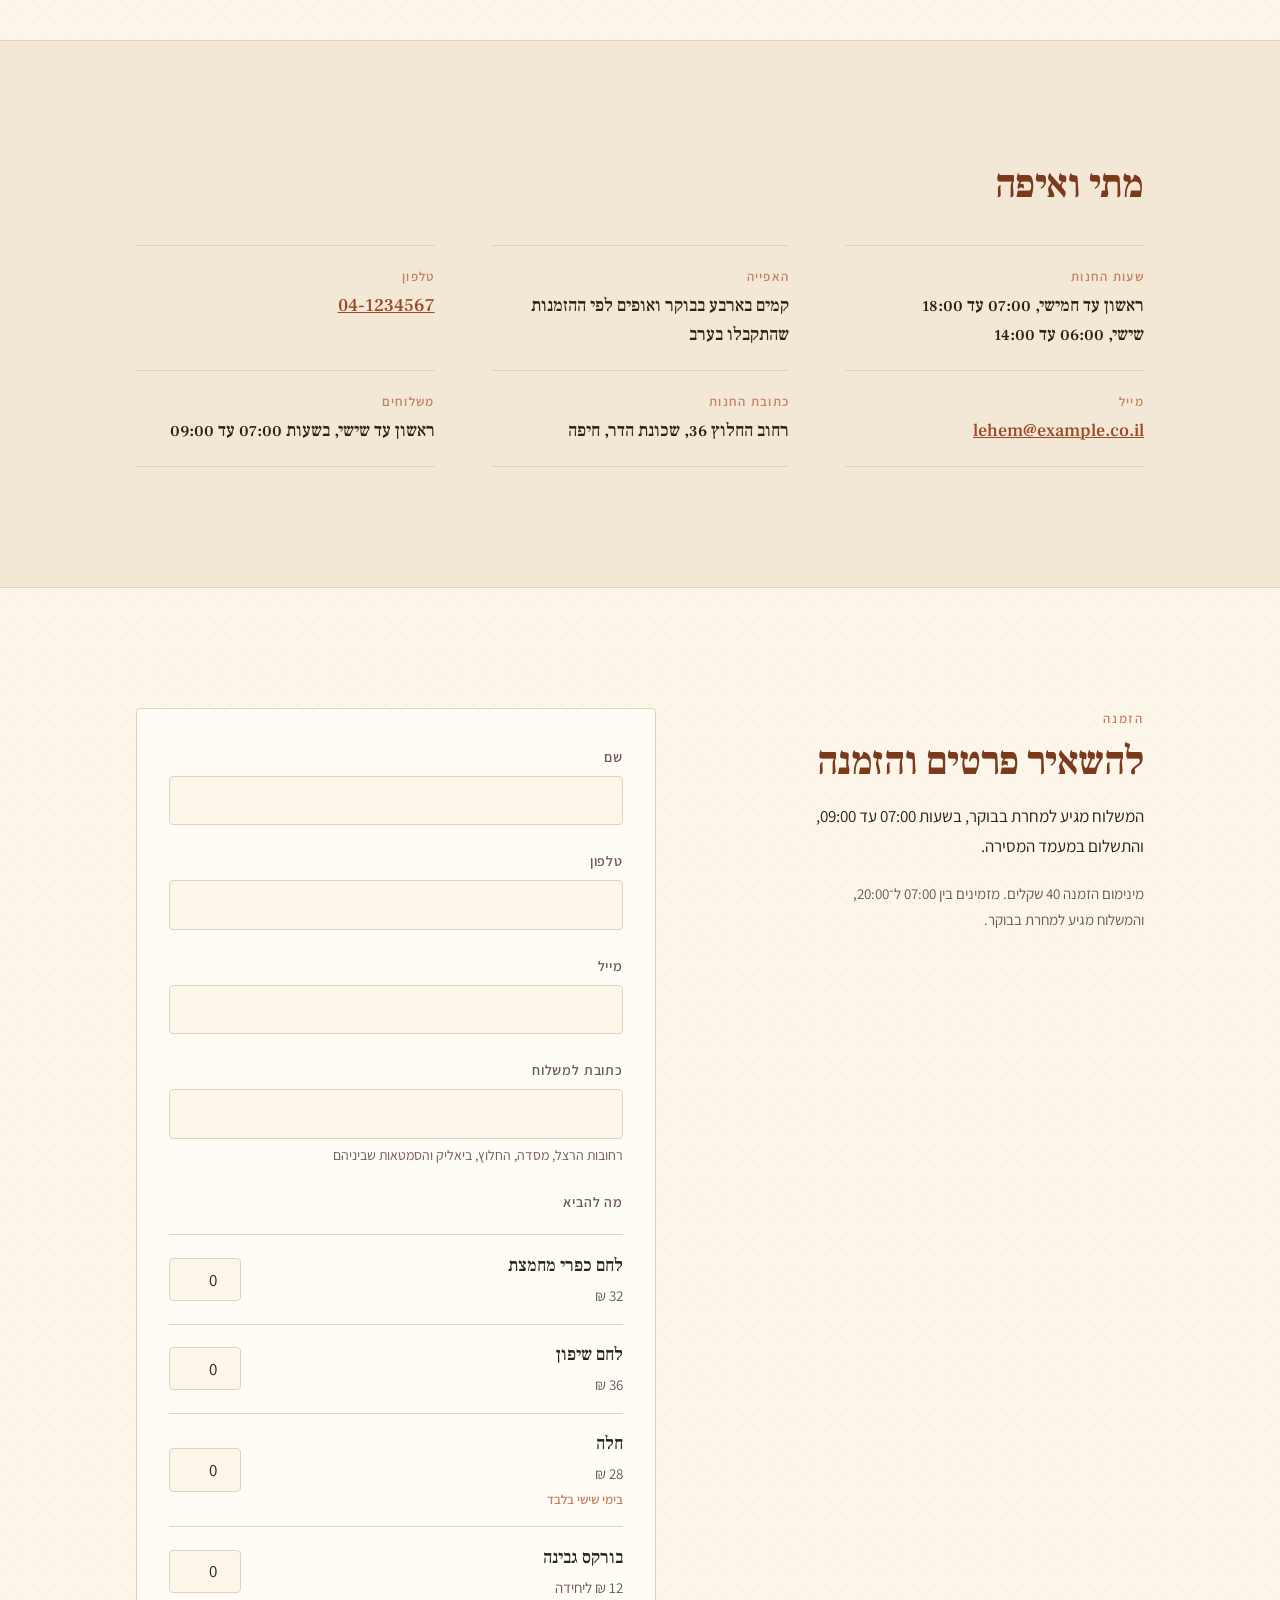
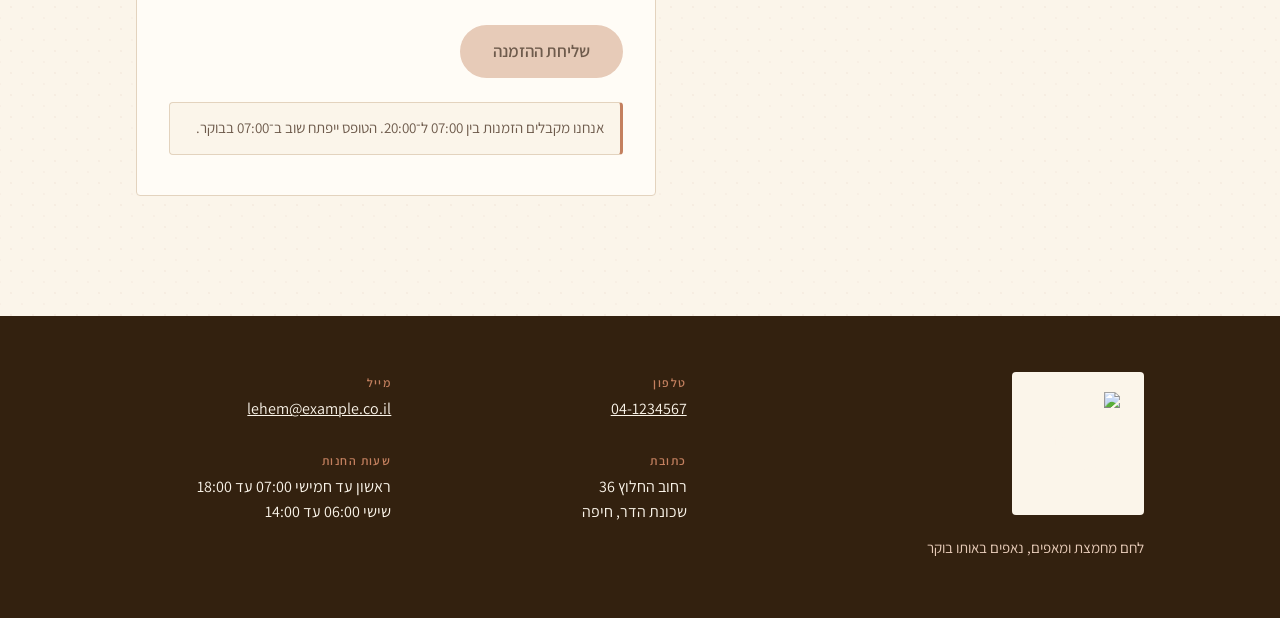
==== commit 8a2d09bc: "feat: wire the order form to the n8n webhook The form was static markup with no action and no script" ====
--- a/index.html
+++ b/index.html
@@ -83,8 +83,8 @@
         <dd>רחובות הרצל, מסדה, החלוץ, ביאליק והסמטאות שביניהם</dd>
       </div>
       <div class="delivery__item">
-        <dt>מועד אחרון להזמנה</dt>
-        <dd>עד 20:00 בערב שלפני</dd>
+        <dt>שעות ההזמנה</dt>
+        <dd>בין 07:00 ל־20:00, למשלוח למחרת בבוקר</dd>
       </div>
       <div class="delivery__item">
         <dt>מינימום הזמנה</dt>
@@ -233,10 +233,10 @@
       <p class="order__sub">
         המשלוח מגיע למחרת בבוקר, בשעות 07:00 עד 09:00, והתשלום במעמד המסירה.
       </p>
-      <p class="order__note">מינימום הזמנה 40 שקלים. מזמינים עד 20:00 בערב שלפני.</p>
+      <p class="order__note">מינימום הזמנה 40 שקלים. מזמינים בין 07:00 ל־20:00, והמשלוח מגיע למחרת בבוקר.</p>
     </div>
 
-    <form class="form">
+    <form class="form" id="order-form">
 
       <div class="field">
         <label for="name">שם</label>
@@ -300,7 +300,8 @@
         </div>
       </fieldset>
 
-      <button class="btn btn--solid" type="submit">שליחת ההזמנה</button>
+      <button class="btn btn--solid" type="submit" id="order-submit">שליחת ההזמנה</button>
+      <p class="form__status" id="order-status" role="status" aria-live="polite" hidden></p>
     </form>
   </div>
 </section>
@@ -336,5 +337,7 @@
   </div>
 </footer>
 
+<script src="assets/order.js" defer></script>
+
 </body>
 </html>
--- a/style.css
+++ b/style.css
@@ -727,3 +727,32 @@
   .delivery__title, .delivery__sub, .delivery__item dt { color: #000000; }
   .delivery__item { border-color: #999999; }
 }
+
+/* ---------- הודעת מצב של טופס ההזמנה ---------- */
+.form__status {
+  margin: 0;
+  font-size: 0.9375rem;
+  line-height: 1.6;
+  color: var(--ink-soft);
+  background: var(--paper);
+  border: 1px solid var(--line);
+  border-right: 3px solid var(--clay);
+  border-radius: var(--radius);
+  padding: 0.85rem 1rem;
+}
+
+.form__status--ok {
+  color: var(--ink);
+  border-right-color: var(--brick);
+}
+
+.form__status--error {
+  color: var(--brick-deep);
+  border-right-color: var(--crust);
+}
+
+.btn--solid:disabled {
+  background: var(--clay-pale);
+  color: var(--ink-soft);
+  cursor: default;
+}
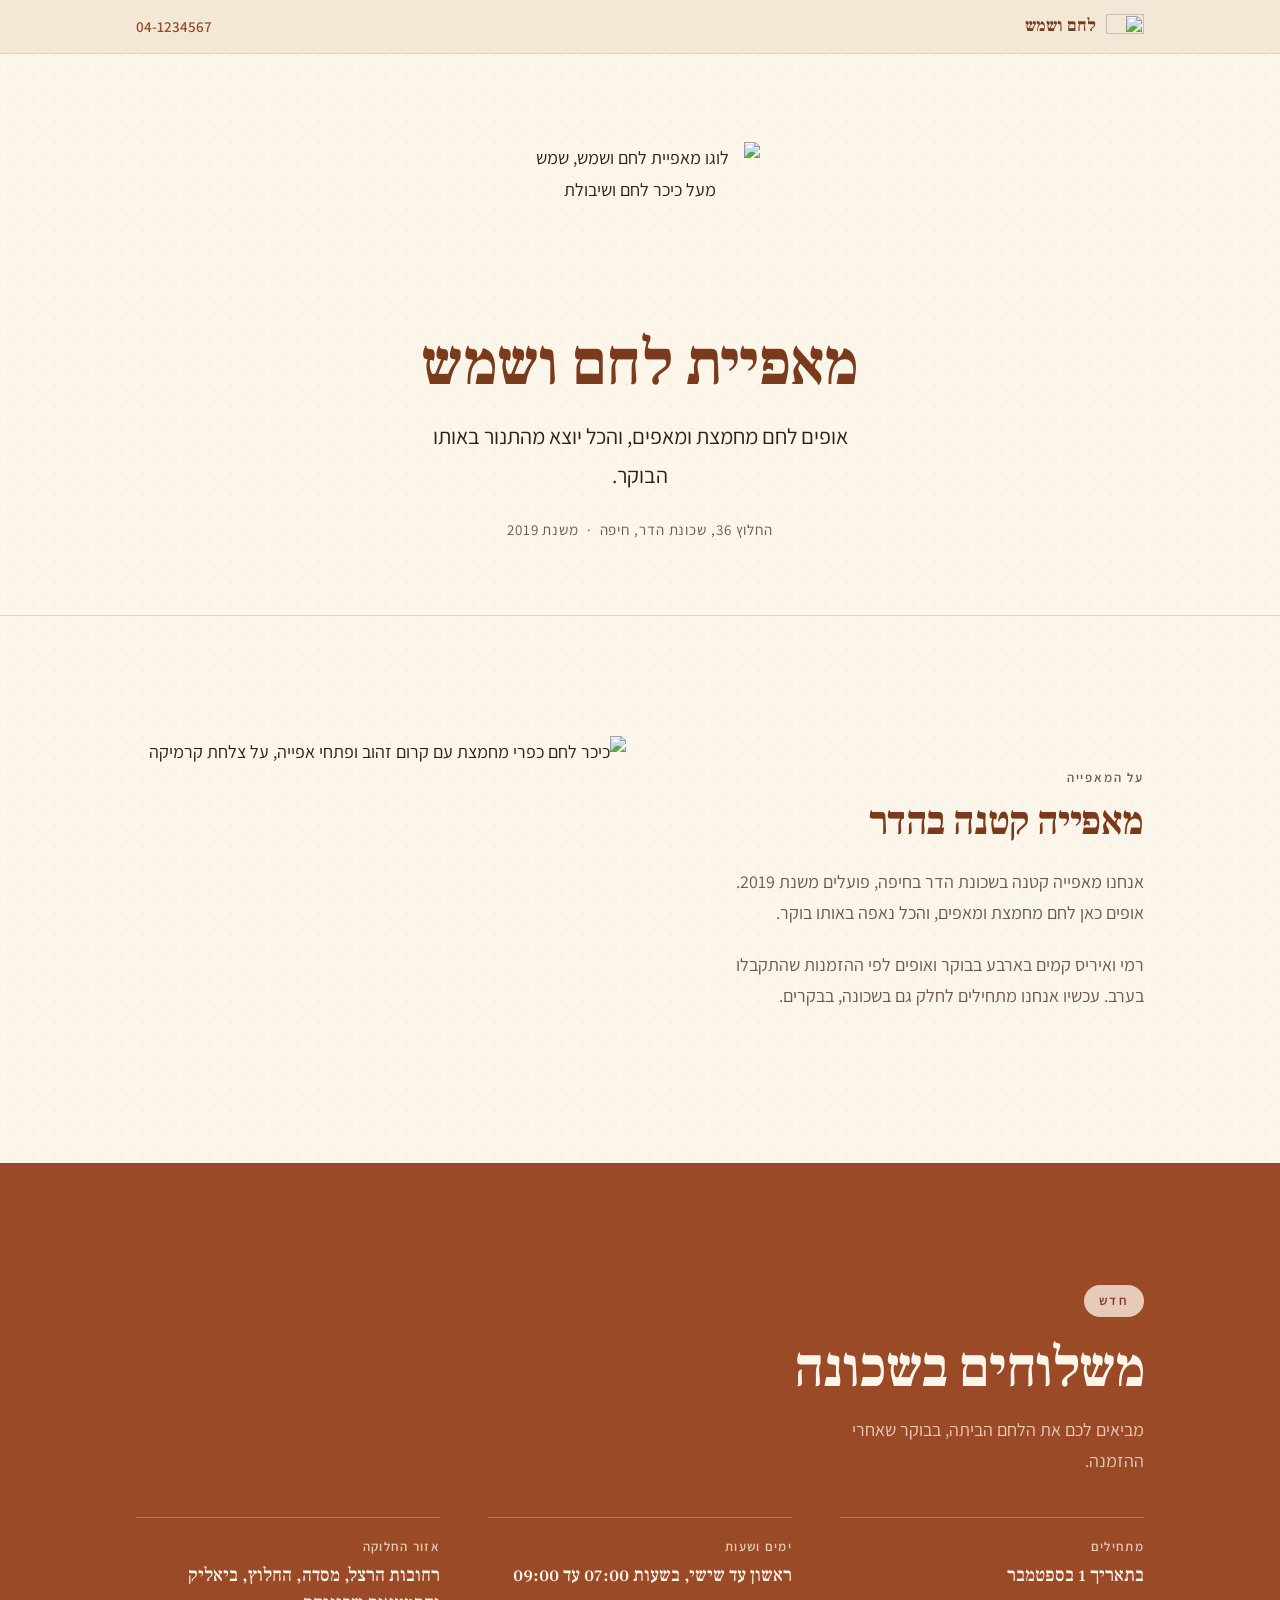
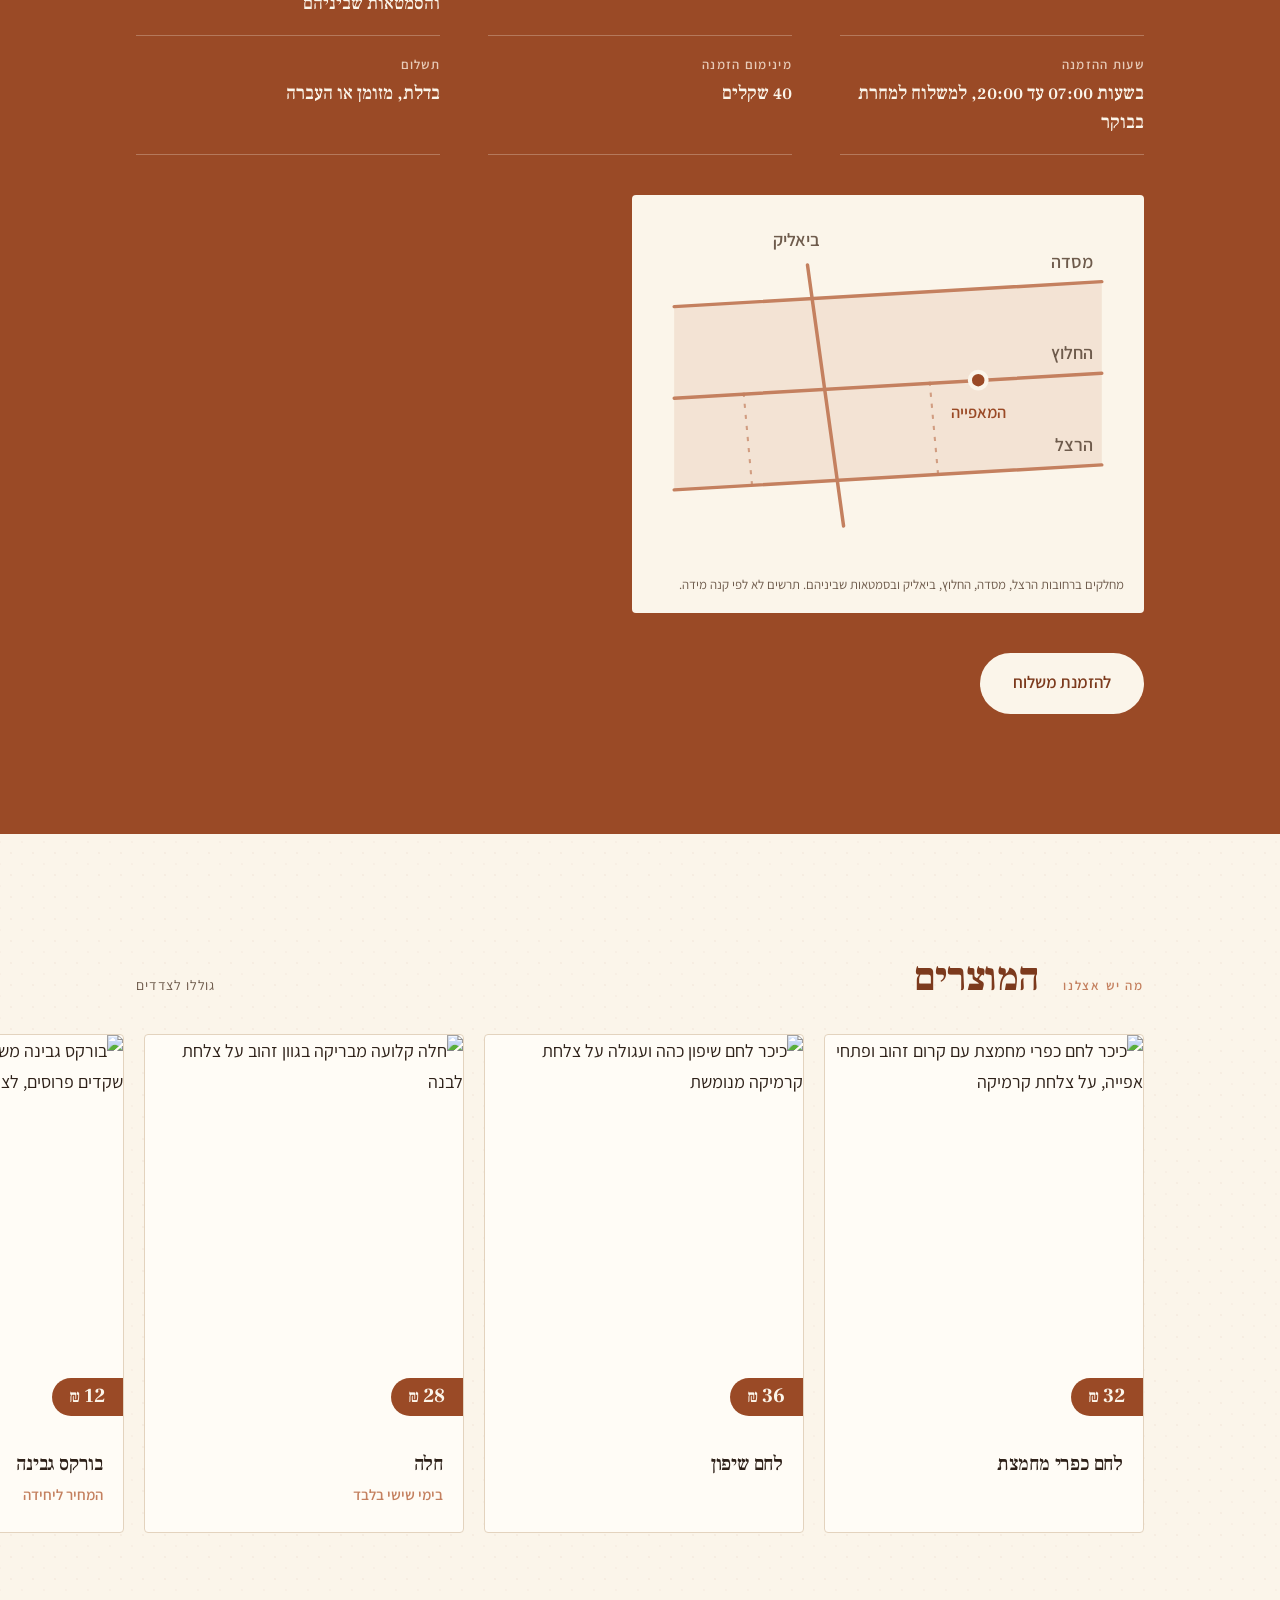
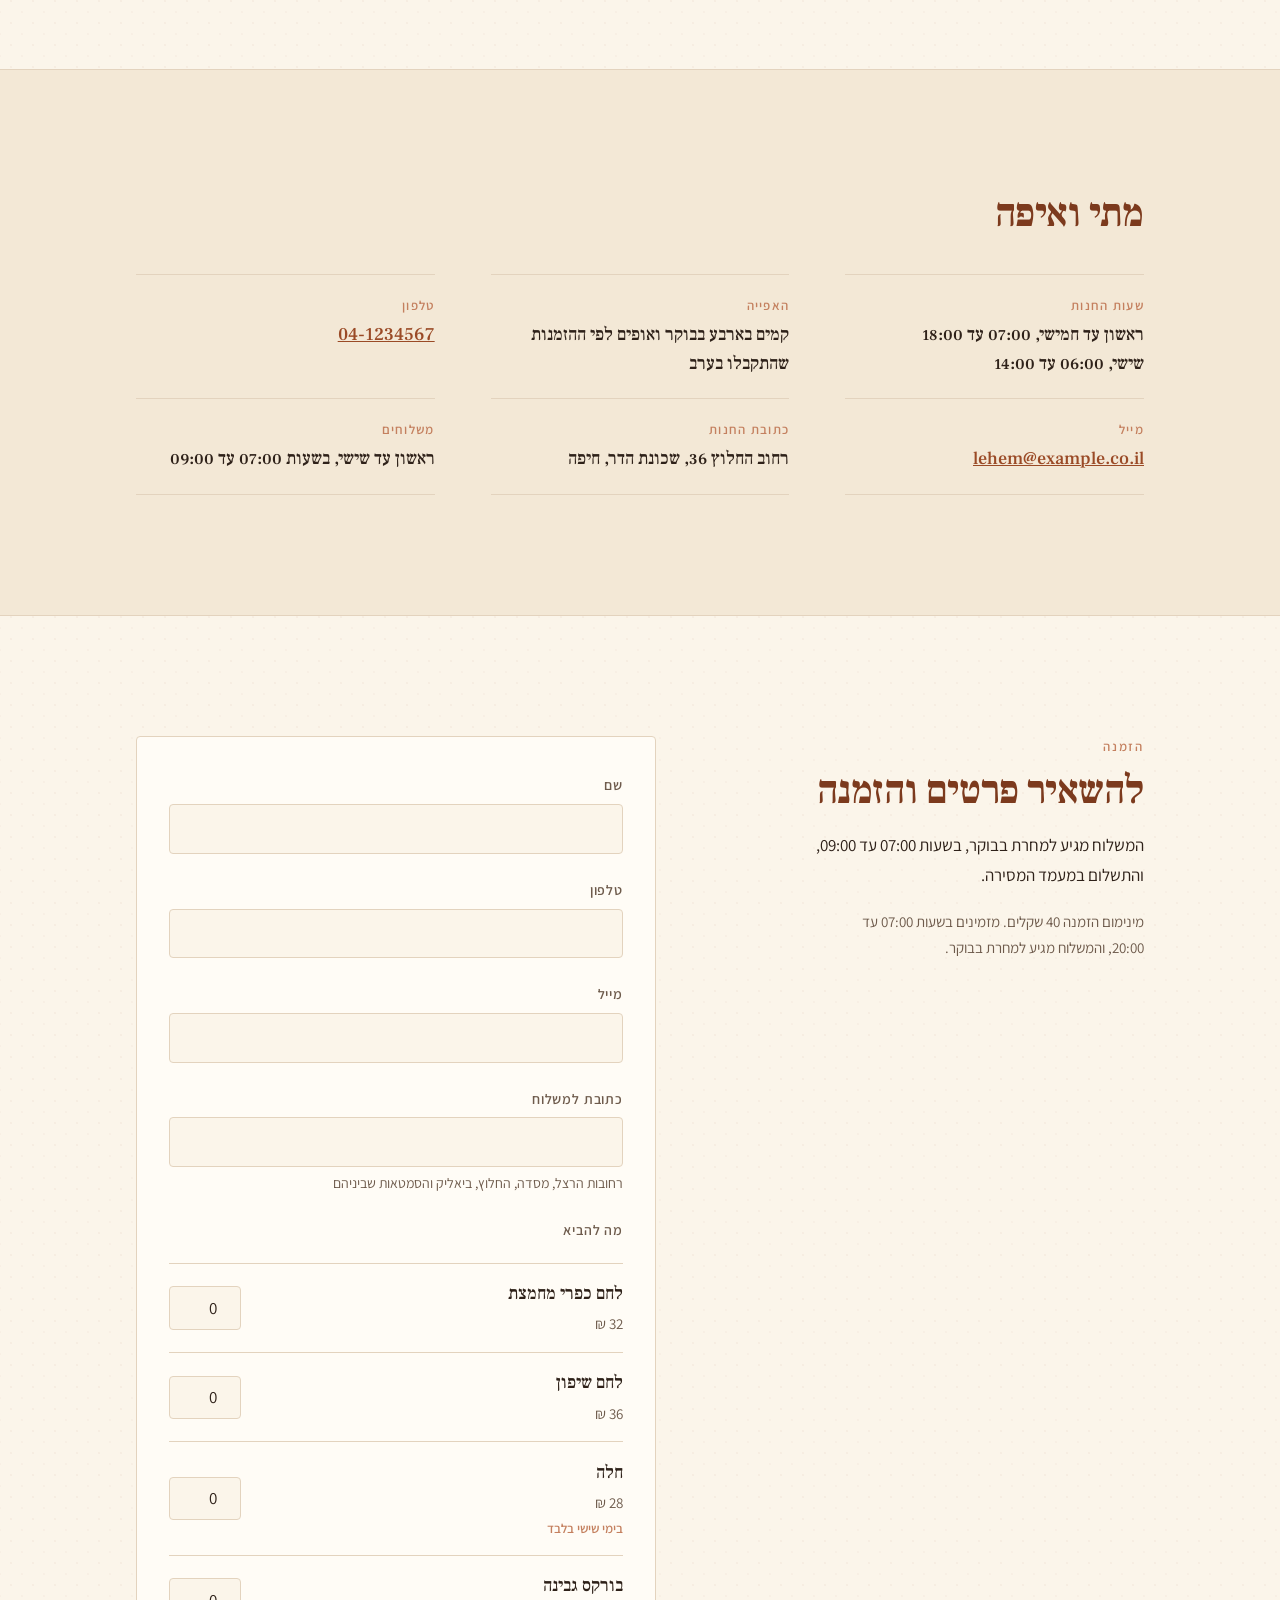
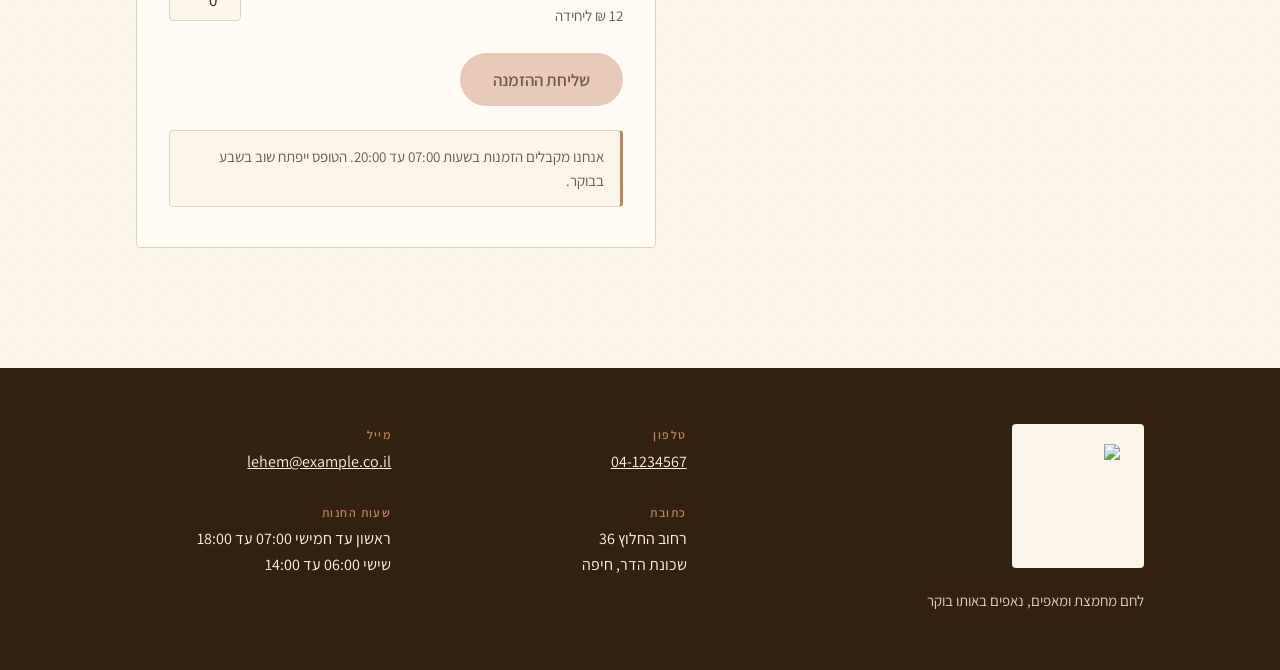
==== commit a168fb41: "feat: first line of defence against bots and repeated submissions Client side only. A direct POST to" ====
--- a/index.html
+++ b/index.html
@@ -84,7 +84,7 @@
       </div>
       <div class="delivery__item">
         <dt>שעות ההזמנה</dt>
-        <dd>בין 07:00 ל־20:00, למשלוח למחרת בבוקר</dd>
+        <dd>בשעות 07:00 עד 20:00, למשלוח למחרת בבוקר</dd>
       </div>
       <div class="delivery__item">
         <dt>מינימום הזמנה</dt>
@@ -233,7 +233,7 @@
       <p class="order__sub">
         המשלוח מגיע למחרת בבוקר, בשעות 07:00 עד 09:00, והתשלום במעמד המסירה.
       </p>
-      <p class="order__note">מינימום הזמנה 40 שקלים. מזמינים בין 07:00 ל־20:00, והמשלוח מגיע למחרת בבוקר.</p>
+      <p class="order__note">מינימום הזמנה 40 שקלים. מזמינים בשעות 07:00 עד 20:00, והמשלוח מגיע למחרת בבוקר.</p>
     </div>
 
     <form class="form" id="order-form">
@@ -299,6 +299,13 @@
                  min="0" step="1" value="0" inputmode="numeric" aria-label="כמות, בורקס גבינה">
         </div>
       </fieldset>
+
+      <!-- שדה מלכודת לבוטים. מוסתר מהעין ומהמקלדת, אדם לעולם לא ימלא אותו.
+           אם הוא מגיע מלא, ההזמנה לא נשלחת. -->
+      <div class="honeypot" aria-hidden="true">
+        <label for="lehem-note">הערה</label>
+        <input type="text" id="lehem-note" name="lehem-note" tabindex="-1" autocomplete="off">
+      </div>
 
       <button class="btn btn--solid" type="submit" id="order-submit">שליחת ההזמנה</button>
       <p class="form__status" id="order-status" role="status" aria-live="polite" hidden></p>
--- a/style.css
+++ b/style.css
@@ -728,6 +728,17 @@
   .delivery__item { border-color: #999999; }
 }
 
+/* שדה המלכודת. מוסתר בלי display none, כדי שבוט שקורא את ה DOM
+   ימלא אותו בכל זאת. אותה שיטה כמו קישור הדילוג, בלי לגרום לגלישה. */
+.honeypot {
+  position: absolute;
+  width: 1px;
+  height: 1px;
+  overflow: hidden;
+  clip-path: inset(50%);
+  white-space: nowrap;
+}
+
 /* ---------- הודעת מצב של טופס ההזמנה ---------- */
 .form__status {
   margin: 0;
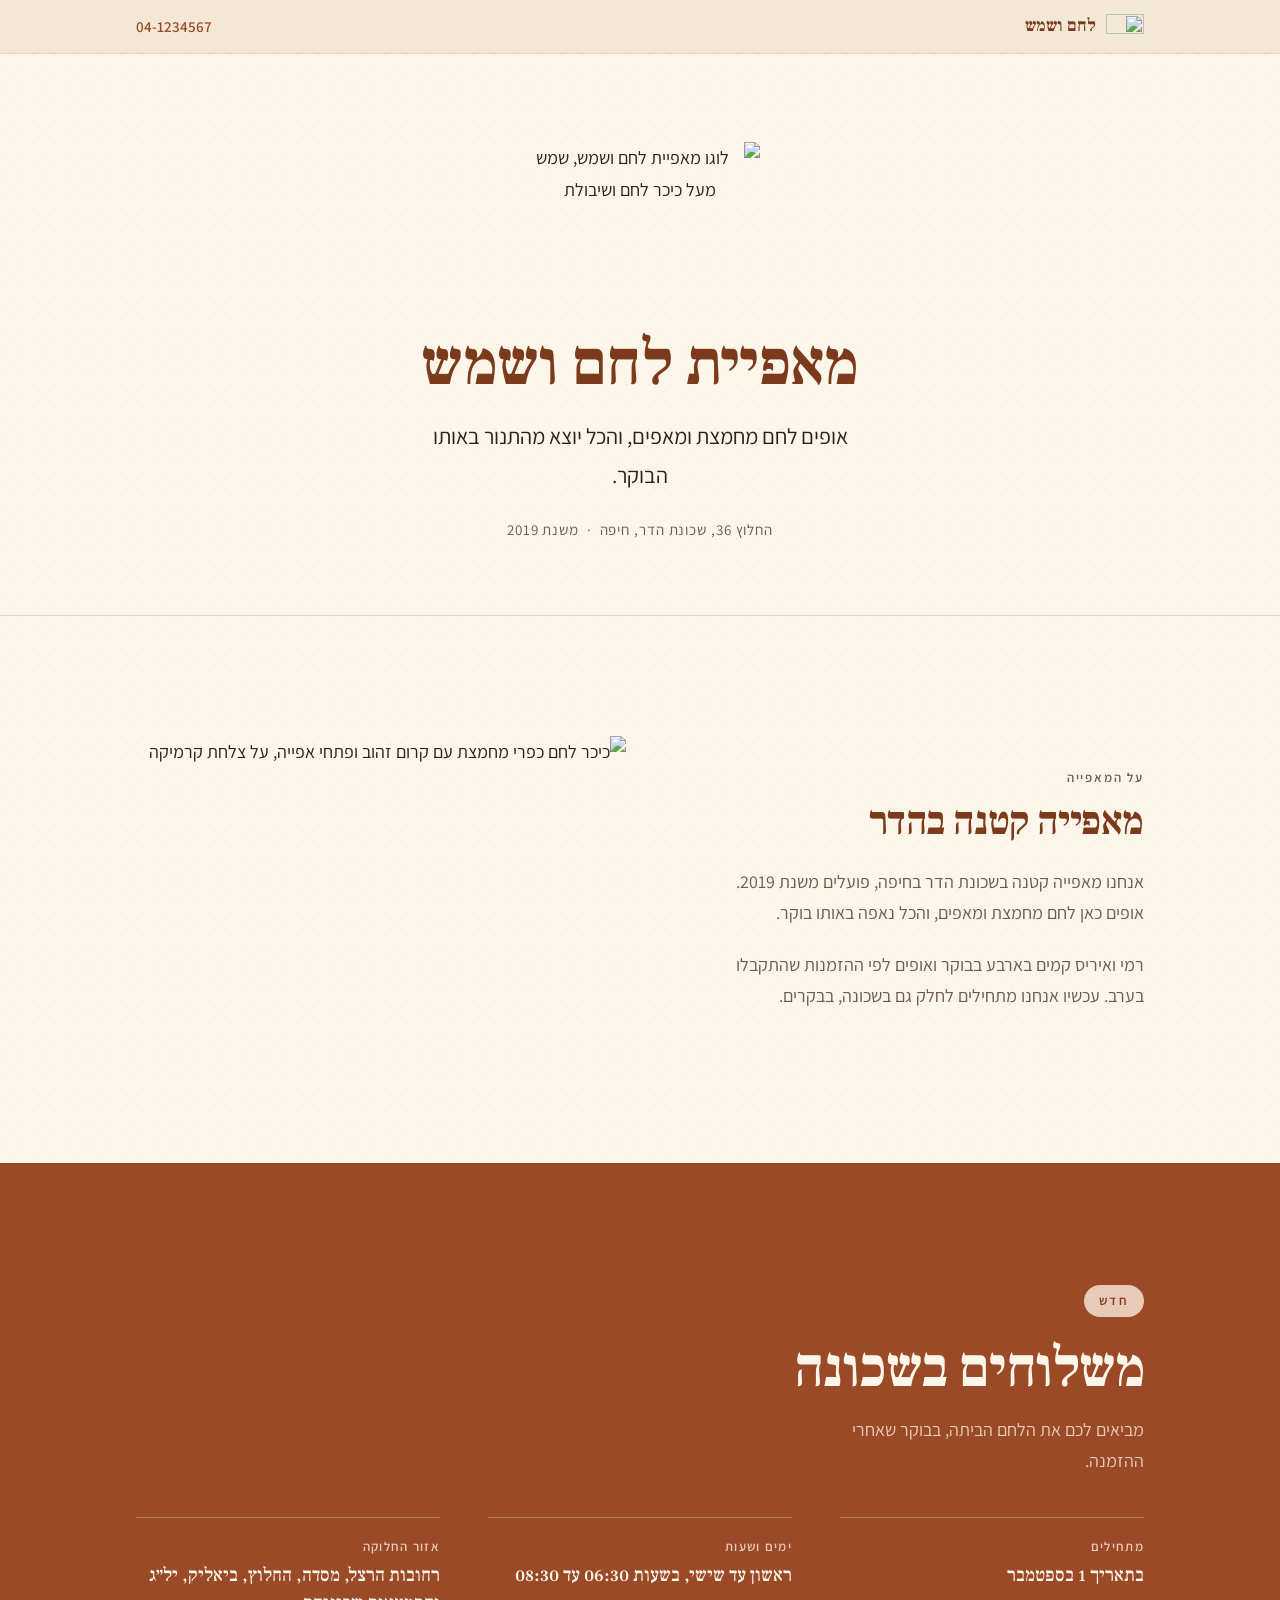
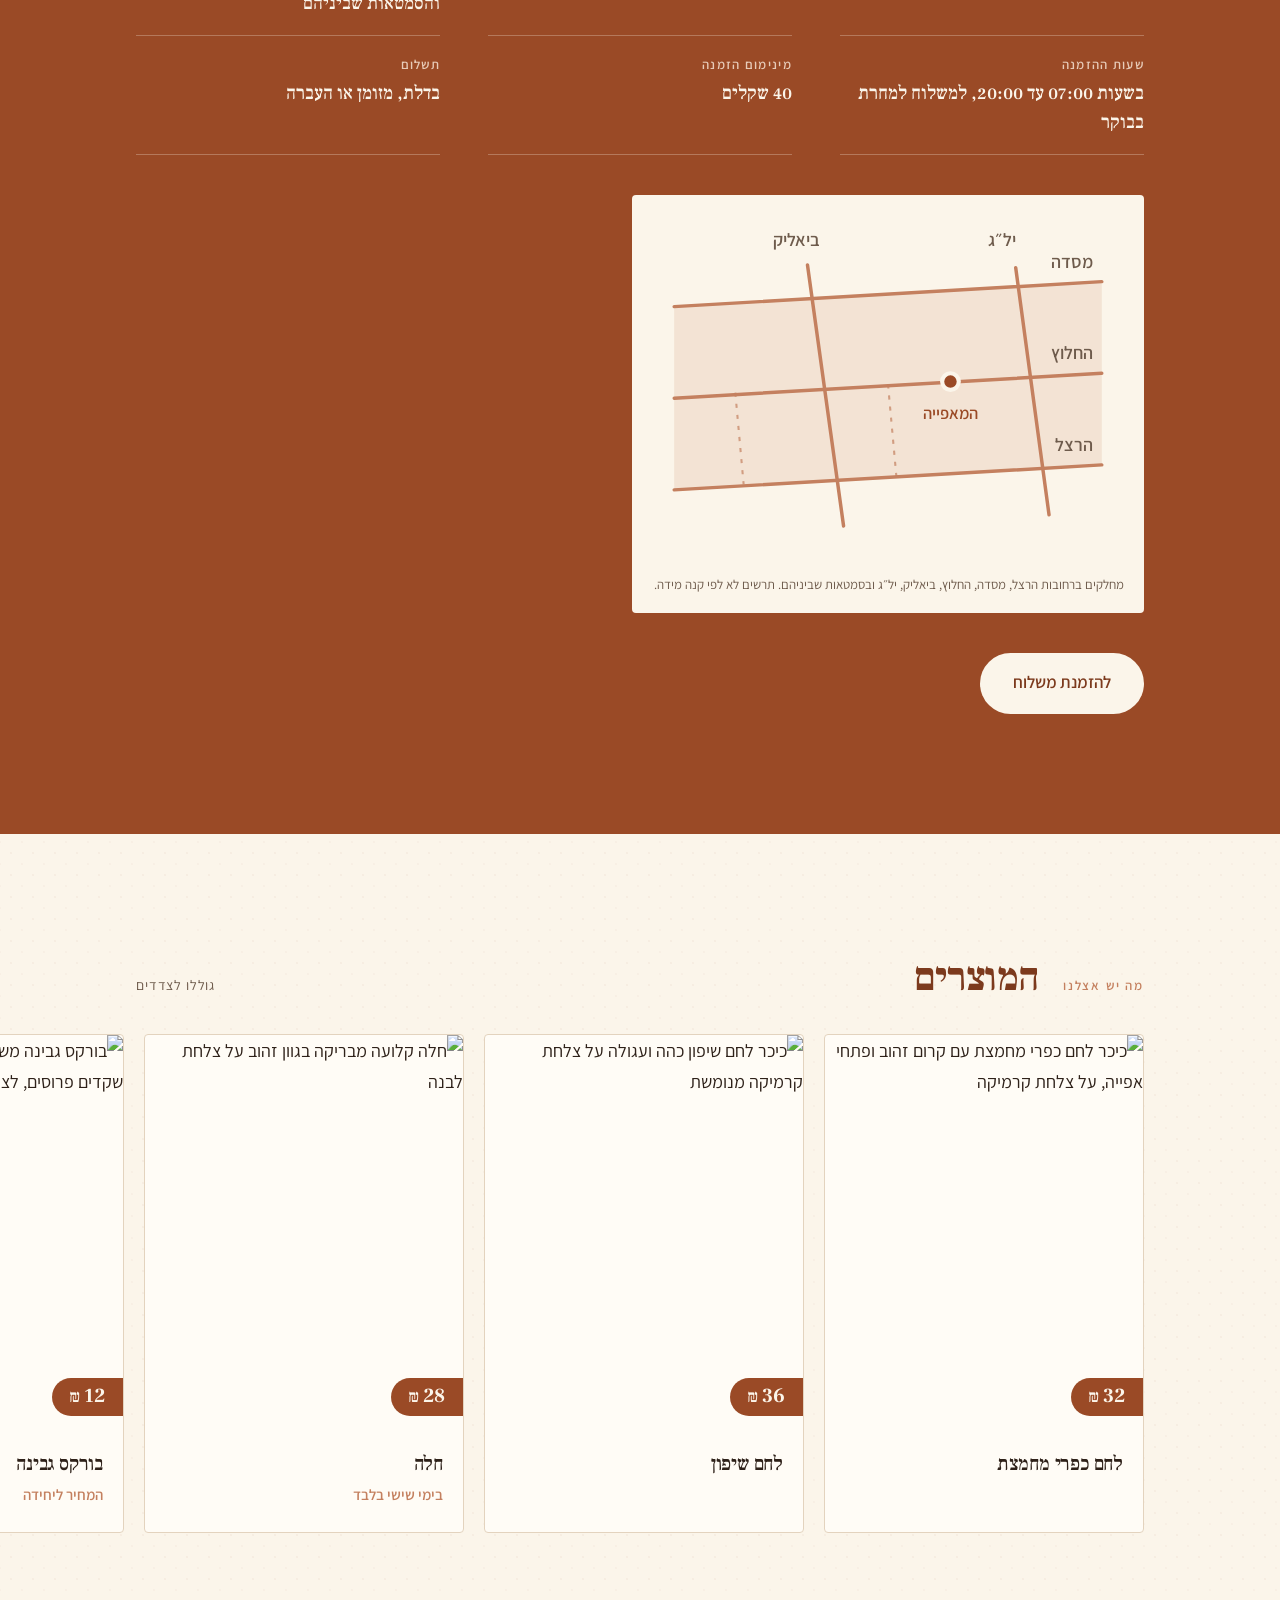
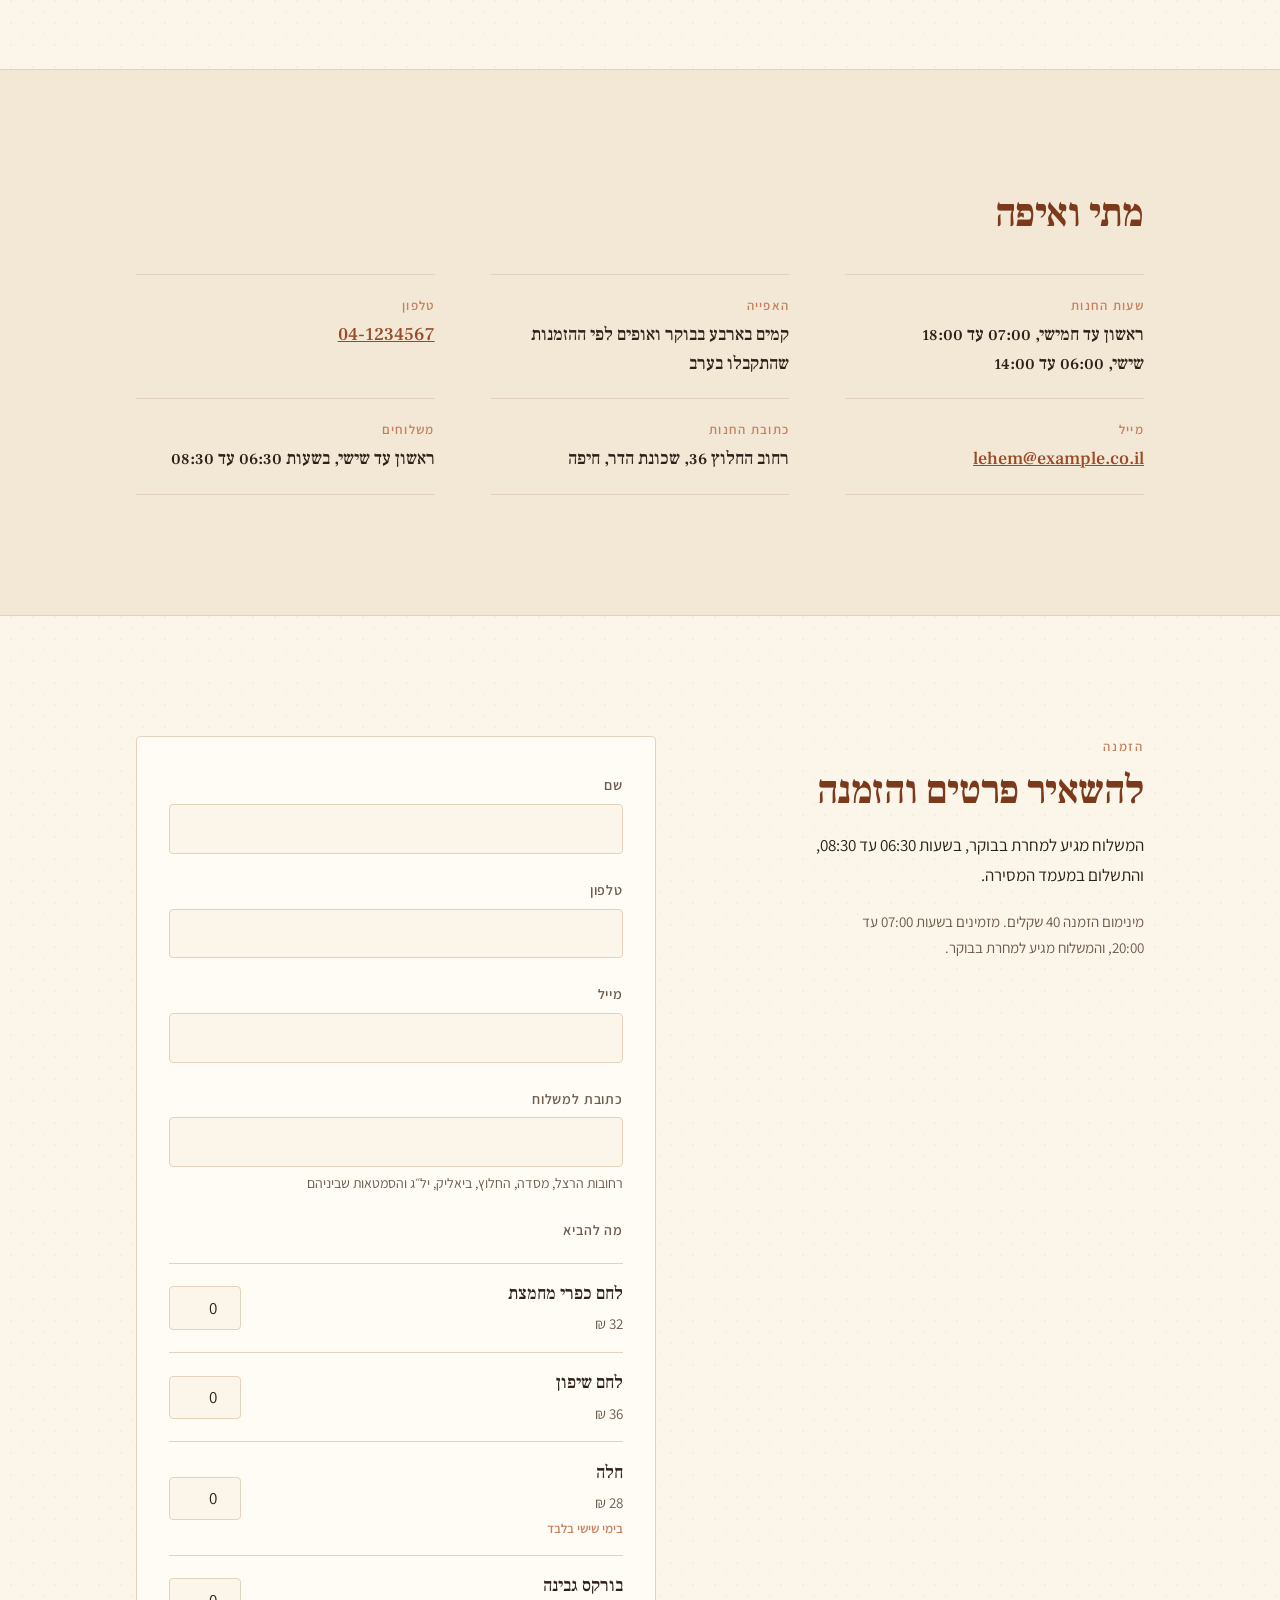
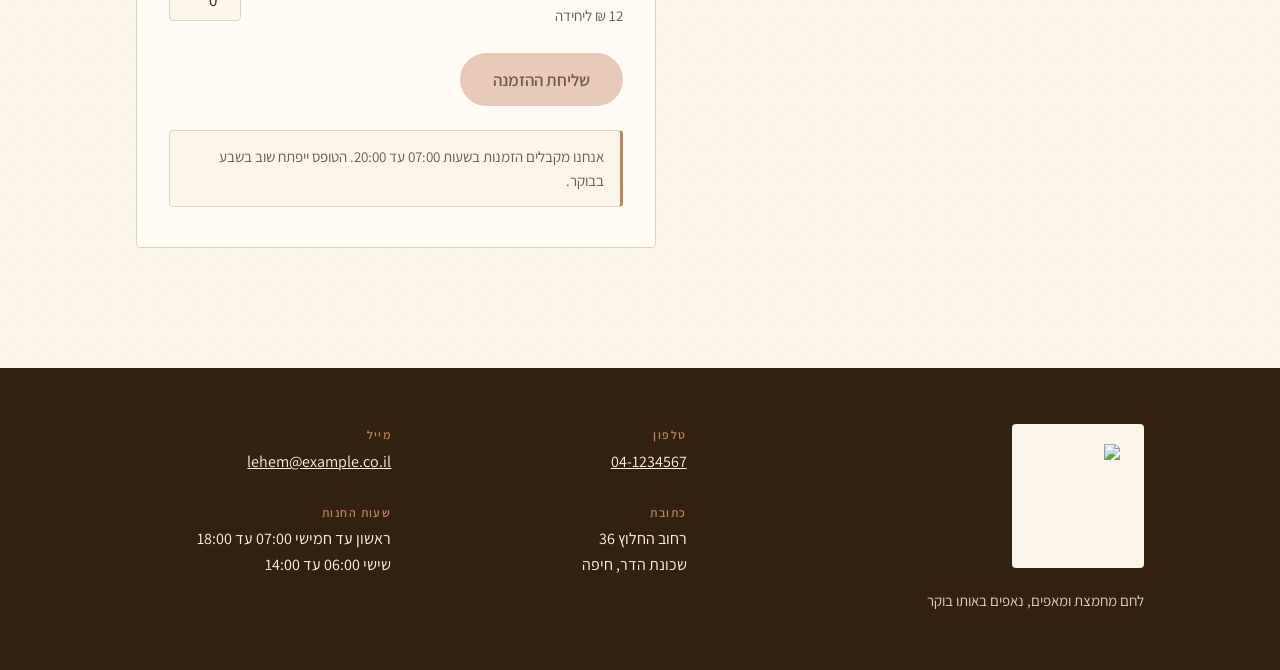
==== commit 8f86f3da: "content: delivery window moves to 06:30-08:30 and Yalag joins the round Both changes requested by th" ====
--- a/index.html
+++ b/index.html
@@ -76,11 +76,11 @@
       </div>
       <div class="delivery__item">
         <dt>ימים ושעות</dt>
-        <dd>ראשון עד שישי, בשעות 07:00 עד 09:00</dd>
+        <dd>ראשון עד שישי, בשעות 06:30 עד 08:30</dd>
       </div>
       <div class="delivery__item">
         <dt>אזור החלוקה</dt>
-        <dd>רחובות הרצל, מסדה, החלוץ, ביאליק והסמטאות שביניהם</dd>
+        <dd>רחובות הרצל, מסדה, החלוץ, ביאליק, יל״ג והסמטאות שביניהם</dd>
       </div>
       <div class="delivery__item">
         <dt>שעות ההזמנה</dt>
@@ -98,23 +98,25 @@
 
     <figure class="areamap">
       <svg class="areamap__svg" viewBox="0 0 340 250" role="img" aria-labelledby="areamap-title">
-        <title id="areamap-title">תרשים אזור החלוקה: הרצל, מסדה, החלוץ, ביאליק והסמטאות שביניהם, והמאפייה ברחוב החלוץ 36</title>
+        <title id="areamap-title">תרשים אזור החלוקה: הרצל, מסדה, החלוץ, ביאליק, יל״ג והסמטאות שביניהם, והמאפייה ברחוב החלוץ 36</title>
         <polygon class="areamap__area" points="16,66 324,48 324,180 16,198"/>
-        <line class="areamap__alley" x1="66"  y1="128" x2="72"  y2="194"/>
-        <line class="areamap__alley" x1="200" y1="120" x2="206" y2="186"/>
+        <line class="areamap__alley" x1="60"  y1="128" x2="66"  y2="194"/>
+        <line class="areamap__alley" x1="170" y1="122" x2="176" y2="188"/>
         <line class="areamap__street" x1="16" y1="66"  x2="324" y2="48"/>
         <line class="areamap__street" x1="16" y1="132" x2="324" y2="114"/>
         <line class="areamap__street" x1="16" y1="198" x2="324" y2="180"/>
         <line class="areamap__street" x1="112" y1="36" x2="138" y2="224"/>
+        <line class="areamap__street" x1="262" y1="38" x2="286" y2="216"/>
         <text class="areamap__name" x="318" y="38"  text-anchor="end">מסדה</text>
         <text class="areamap__name" x="318" y="104" text-anchor="end">החלוץ</text>
         <text class="areamap__name" x="318" y="170" text-anchor="end">הרצל</text>
         <text class="areamap__name" x="104" y="22"  text-anchor="middle">ביאליק</text>
-        <circle class="areamap__pin" cx="235" cy="119" r="6"/>
-        <text class="areamap__here" x="235" y="146" text-anchor="middle">המאפייה</text>
+        <text class="areamap__name" x="252" y="22"  text-anchor="middle">יל״ג</text>
+        <circle class="areamap__pin" cx="215" cy="120" r="6"/>
+        <text class="areamap__here" x="215" y="147" text-anchor="middle">המאפייה</text>
       </svg>
       <figcaption class="areamap__caption">
-        מחלקים ברחובות הרצל, מסדה, החלוץ, ביאליק ובסמטאות שביניהם. תרשים לא לפי קנה מידה.
+        מחלקים ברחובות הרצל, מסדה, החלוץ, ביאליק, יל״ג ובסמטאות שביניהם. תרשים לא לפי קנה מידה.
       </figcaption>
     </figure>
 
@@ -218,7 +220,7 @@
       </div>
       <div class="info__item">
         <dt>משלוחים</dt>
-        <dd>ראשון עד שישי, בשעות 07:00 עד 09:00</dd>
+        <dd>ראשון עד שישי, בשעות 06:30 עד 08:30</dd>
       </div>
     </dl>
   </div>
@@ -231,7 +233,7 @@
       <p class="eyebrow">הזמנה</p>
       <h2 id="order-title">להשאיר פרטים והזמנה</h2>
       <p class="order__sub">
-        המשלוח מגיע למחרת בבוקר, בשעות 07:00 עד 09:00, והתשלום במעמד המסירה.
+        המשלוח מגיע למחרת בבוקר, בשעות 06:30 עד 08:30, והתשלום במעמד המסירה.
       </p>
       <p class="order__note">מינימום הזמנה 40 שקלים. מזמינים בשעות 07:00 עד 20:00, והמשלוח מגיע למחרת בבוקר.</p>
     </div>
@@ -256,7 +258,7 @@
       <div class="field">
         <label for="address">כתובת למשלוח</label>
         <input type="text" id="address" name="address" autocomplete="street-address" required>
-        <p class="field__hint">רחובות הרצל, מסדה, החלוץ, ביאליק והסמטאות שביניהם</p>
+        <p class="field__hint">רחובות הרצל, מסדה, החלוץ, ביאליק, יל״ג והסמטאות שביניהם</p>
       </div>
 
       <fieldset class="picker">
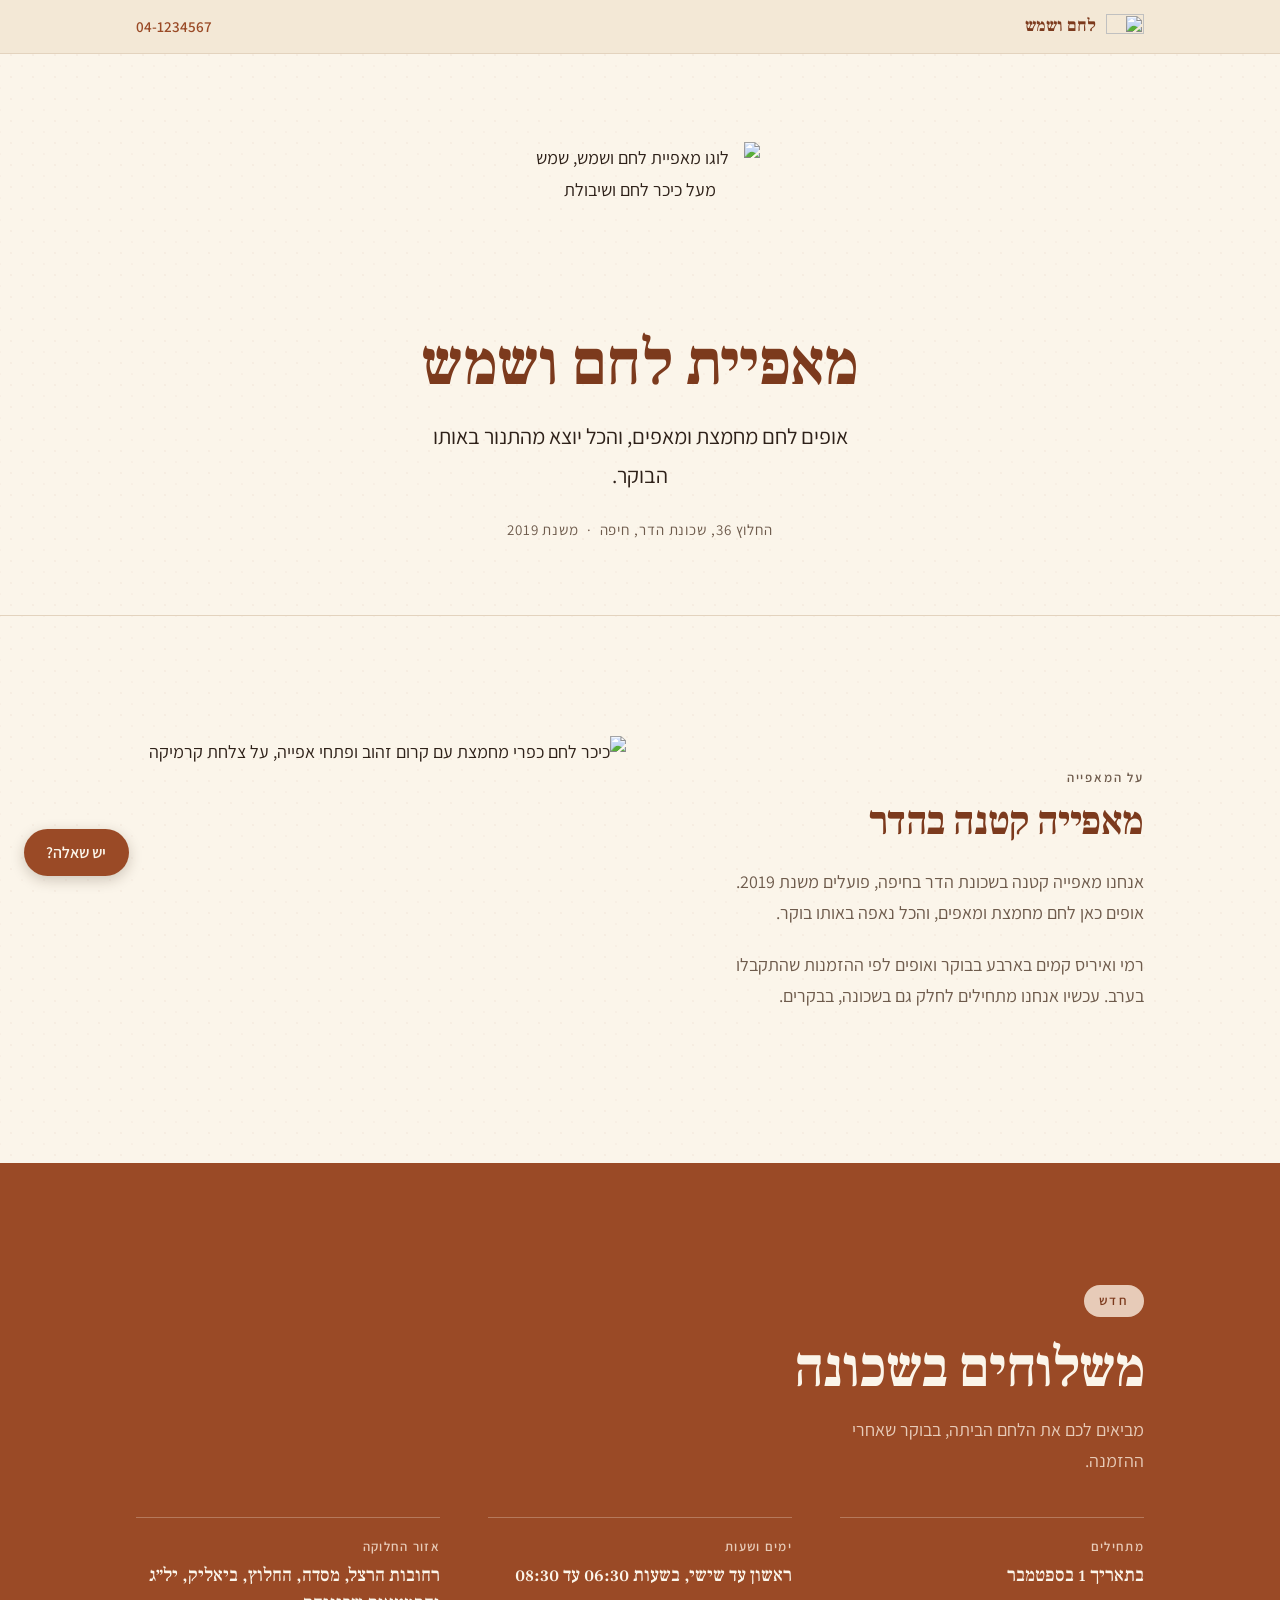
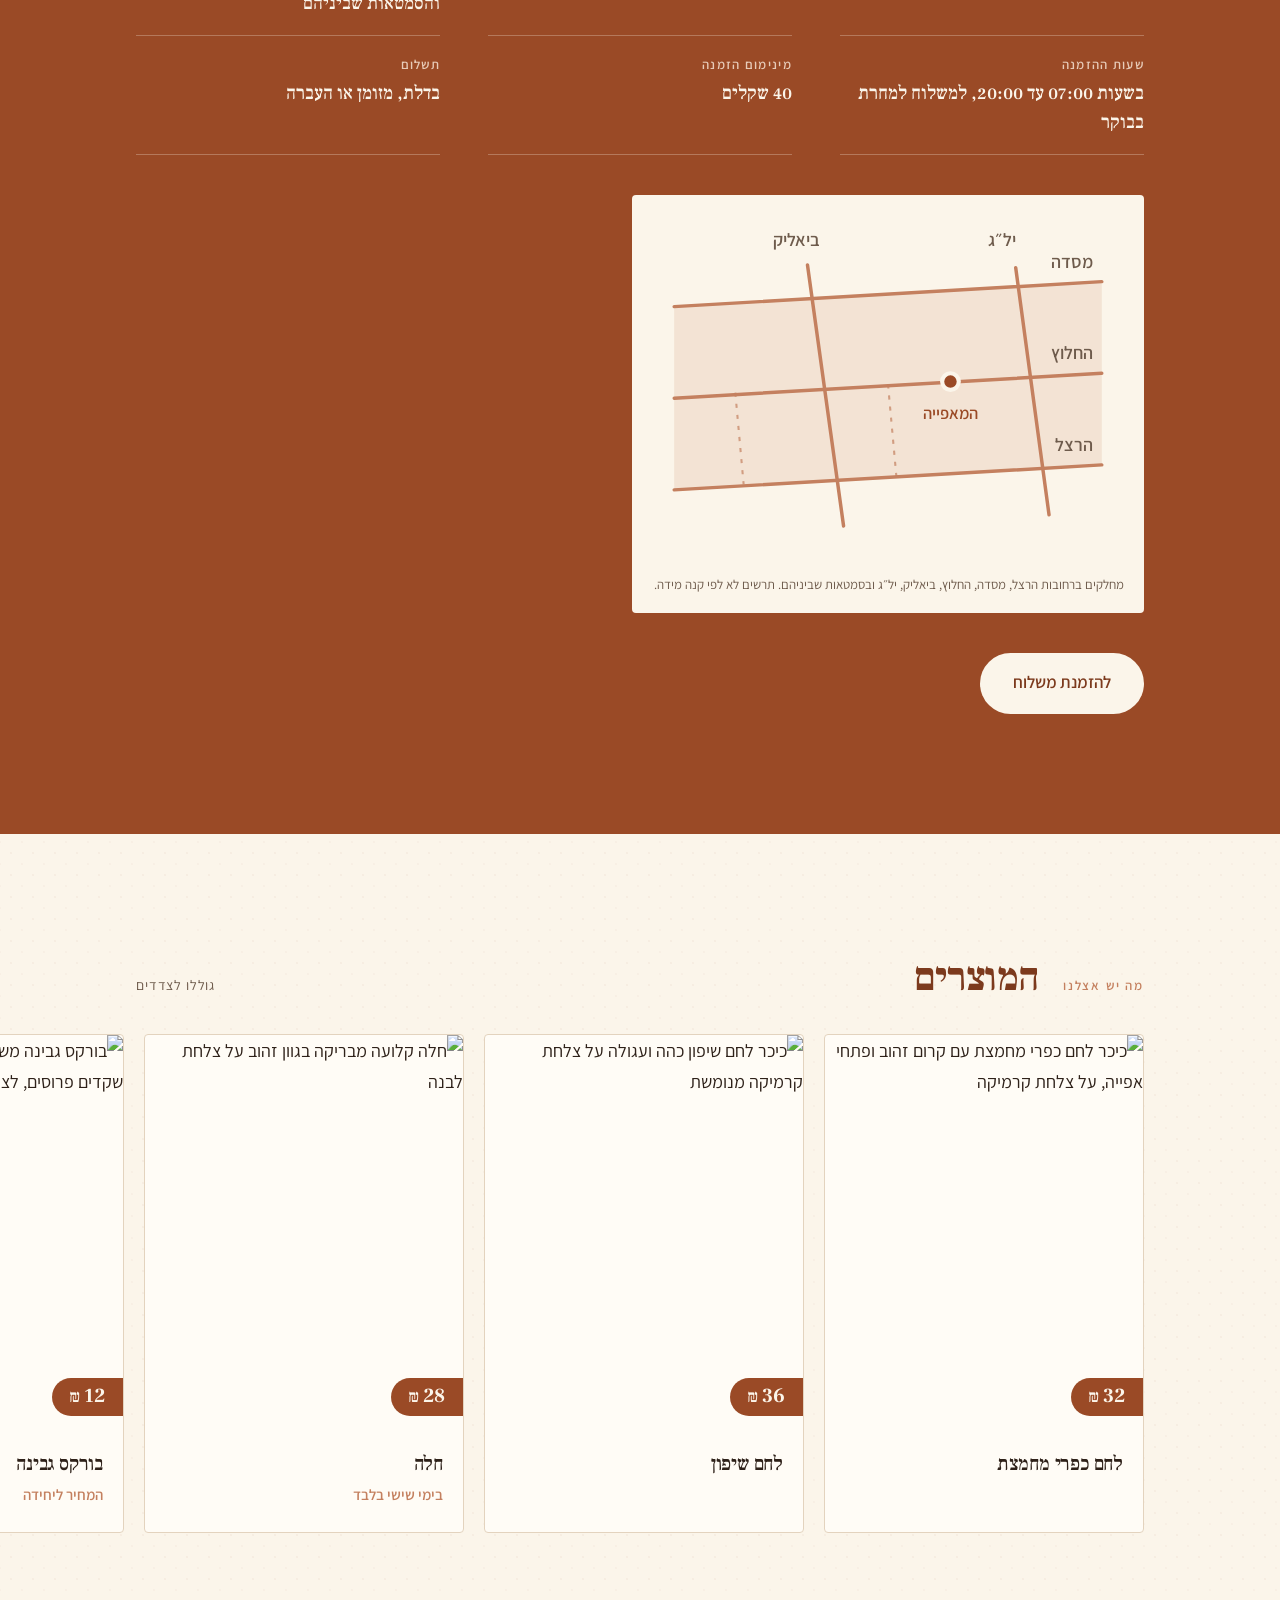
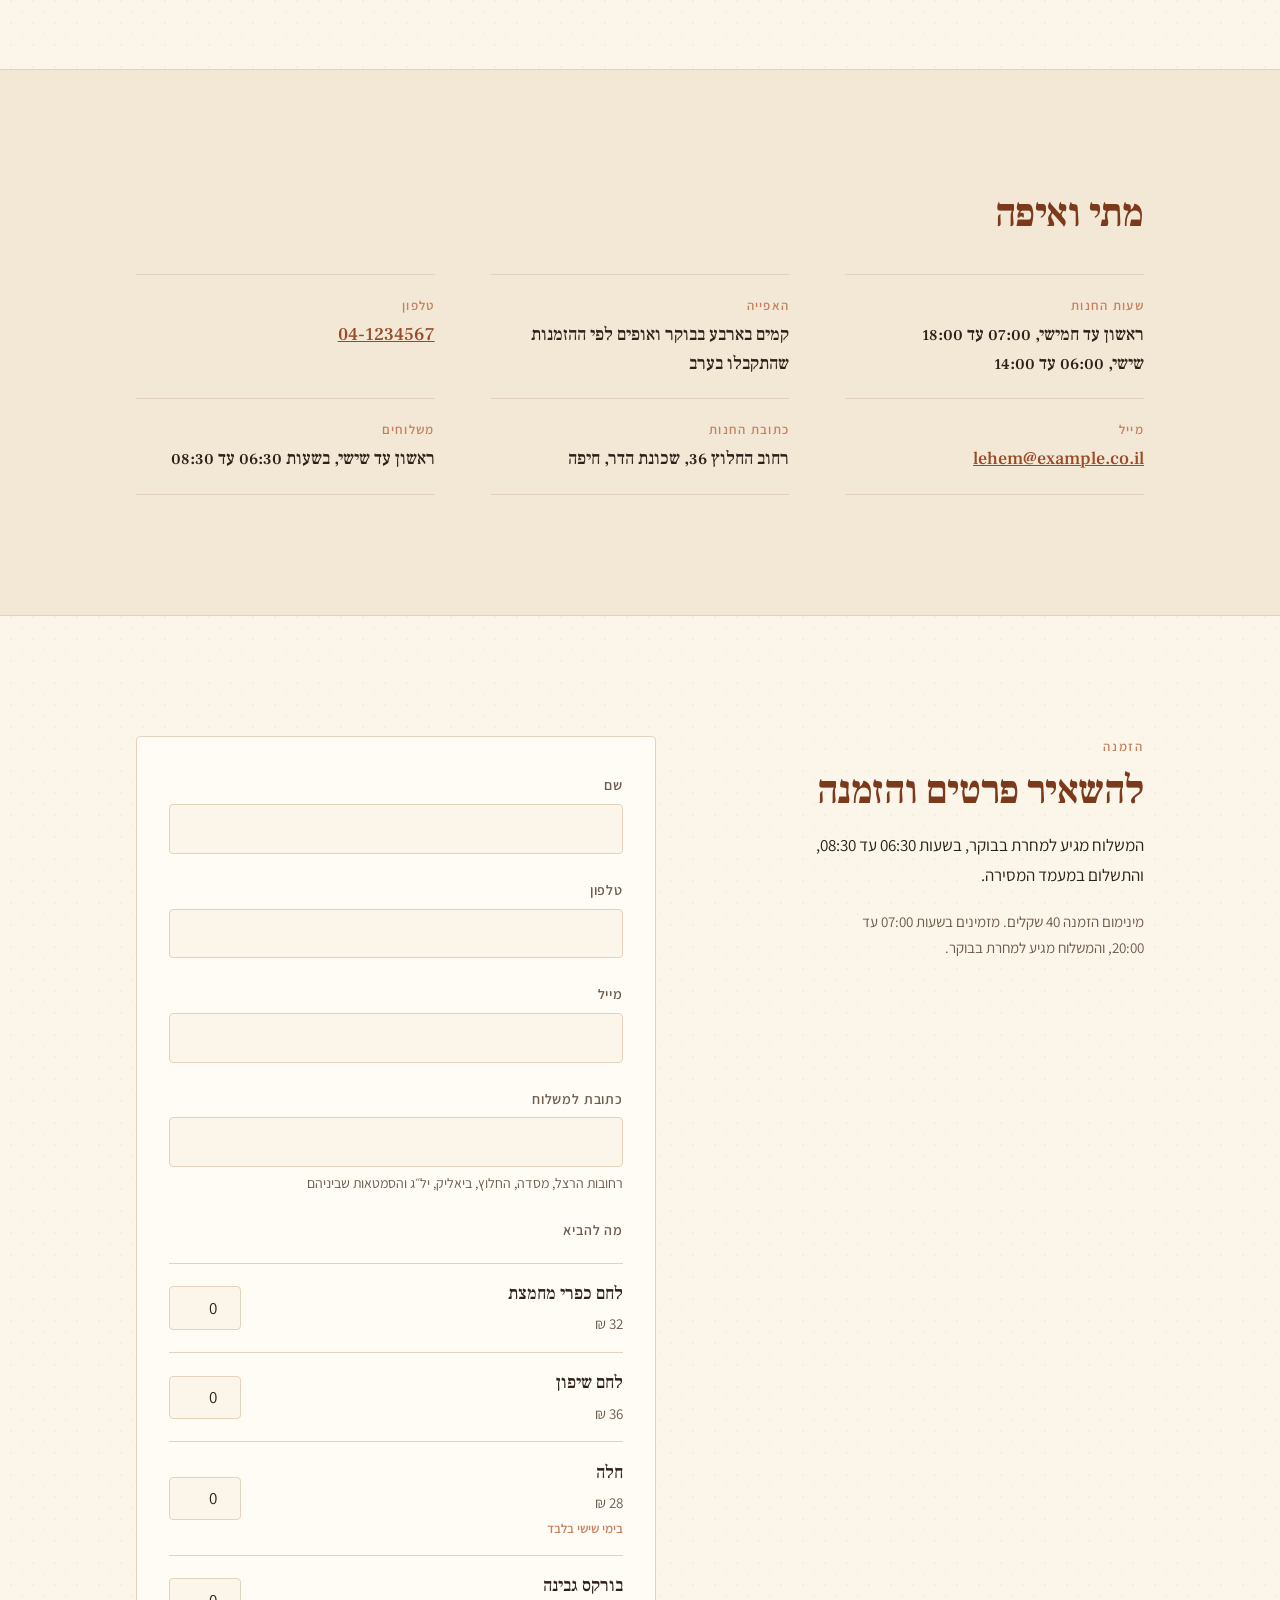
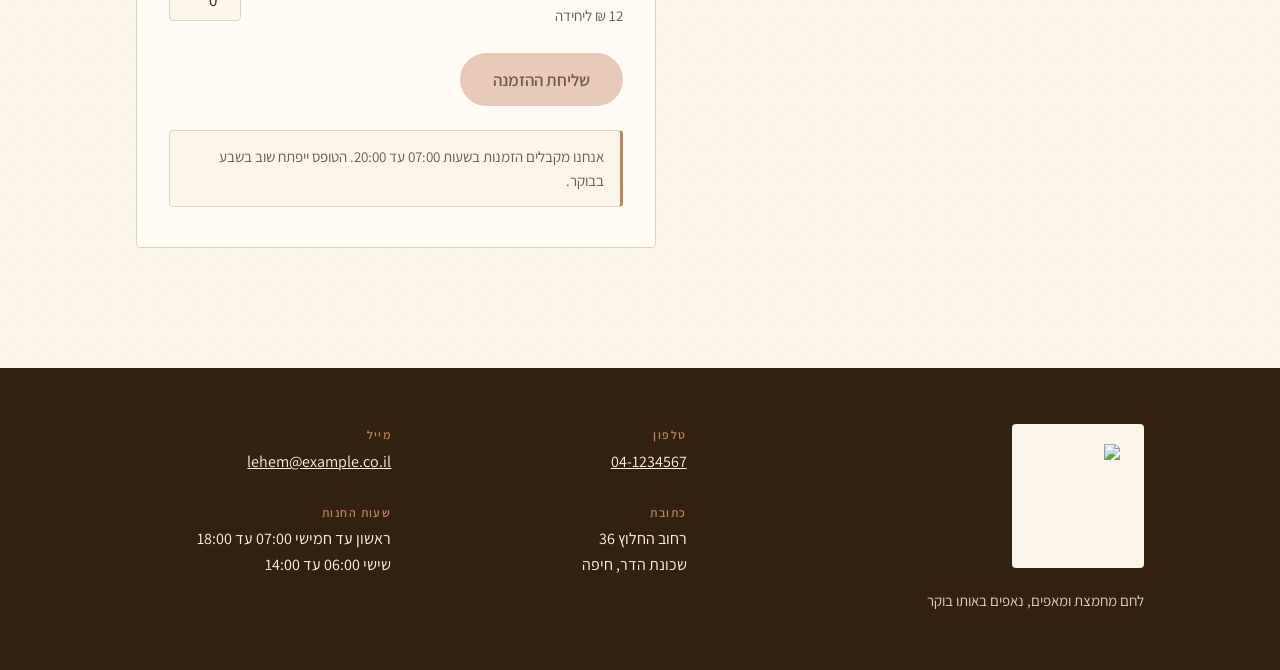
==== commit fa9e0feb: "feat: a chat window on the home page that answers from the bot's documents "יש שאלה?" opens a panel " ====
--- a/index.html
+++ b/index.html
@@ -8,7 +8,7 @@
 <link rel="preconnect" href="https://fonts.googleapis.com">
 <link rel="preconnect" href="https://fonts.gstatic.com" crossorigin>
 <link href="https://fonts.googleapis.com/css2?family=Assistant:wght@400;500;600&family=Frank+Ruhl+Libre:wght@500;700&display=swap" rel="stylesheet">
-<link rel="stylesheet" href="style.css">
+<link rel="stylesheet" href="style.css?v=2">
 </head>
 <body>
 
@@ -346,7 +346,39 @@
   </div>
 </footer>
 
-<script src="assets/order.js" defer></script>
+<!-- ========== שאלות לבוט ==========
+     עונה רק מתוך המסמכים שרמי ואיריס העלו. ההתנהגות ב־assets/chat.js -->
+<div class="chat" id="chat">
+  <button class="chat__open" type="button" id="chat-open"
+          aria-expanded="false" aria-controls="chat-panel">יש שאלה?</button>
+
+  <section class="chat__panel" id="chat-panel" aria-labelledby="chat-title" hidden>
+    <header class="chat__head">
+      <div>
+        <h2 class="chat__title" id="chat-title">שאלות על הזמנות ומשלוחים</h2>
+        <p class="chat__sub">התשובות מתוך המידע של המאפייה</p>
+      </div>
+      <button class="chat__close" type="button" id="chat-close" aria-label="סגירת החלון">&times;</button>
+    </header>
+
+    <ol class="chat__log" id="chat-log" aria-live="polite"></ol>
+
+    <div class="chat__suggest" id="chat-suggest">
+      <button class="chat__chip" type="button">לאילו רחובות אתם מגיעים?</button>
+      <button class="chat__chip" type="button">כמה עולה משלוח?</button>
+      <button class="chat__chip" type="button">עד מתי אפשר להזמין לשישי?</button>
+    </div>
+
+    <form class="chat__form" id="chat-form">
+      <textarea class="chat__input" id="chat-input" rows="1"
+                aria-label="השאלה שלכם" placeholder="כתבו כאן שאלה"></textarea>
+      <button class="chat__send" type="submit" id="chat-send">שליחה</button>
+    </form>
+  </section>
+</div>
+
+<script src="assets/order.js?v=2" defer></script>
+<script src="assets/chat.js?v=2" defer></script>
 
 </body>
 </html>
--- a/style.css
+++ b/style.css
@@ -767,3 +767,214 @@
   color: var(--ink-soft);
   cursor: default;
 }
+
+/* ---------- חלון השאלות לבוט ----------
+   כפתור צף בפינה, וחלון שנפתח מעליו. בנייד החלון ממלא את המסך, כי
+   מקלדת פתוחה משאירה לחלון קטן מקום לשתי שורות בלבד. בלי אנימציות,
+   כמו בשאר האתר. */
+.chat {
+  position: fixed;
+  inset-inline-end: 1rem;
+  bottom: 1rem;
+  z-index: 40;
+  font-family: var(--body);
+}
+
+.chat__open {
+  font-family: var(--body);
+  font-size: 1rem;
+  font-weight: 600;
+  color: var(--paper);
+  background: var(--brick);
+  border: 0;
+  border-radius: 999px;
+  padding: 0.8rem 1.4rem;
+  cursor: pointer;
+  box-shadow: 0 4px 14px rgba(51, 33, 15, 0.22);
+}
+.chat__open:hover { background: var(--brick-deep); }
+
+.chat__panel {
+  position: fixed;
+  inset: 0;
+  display: flex;
+  flex-direction: column;
+  background: var(--card);
+}
+/* בלי זה display: flex גובר על hidden, והחלון נפתח עם טעינת העמוד */
+.chat__panel[hidden] { display: none; }
+
+.chat__head {
+  display: flex;
+  align-items: flex-start;
+  justify-content: space-between;
+  gap: 1rem;
+  padding: 0.9rem 1.1rem;
+  background: var(--brick);
+  color: var(--paper);
+}
+
+.chat__title {
+  font-size: 1.15rem;
+  color: var(--paper);
+}
+
+.chat__sub {
+  margin: 0.15rem 0 0;
+  font-size: 0.8125rem;
+  line-height: 1.4;
+  color: var(--clay-pale);
+}
+
+.chat__close {
+  flex: none;
+  width: 2.25rem;
+  height: 2.25rem;
+  font-size: 1.6rem;
+  line-height: 1;
+  color: var(--paper);
+  background: transparent;
+  border: 1px solid rgba(251, 245, 234, 0.4);
+  border-radius: 999px;
+  cursor: pointer;
+}
+.chat__close:hover { background: var(--brick-deep); }
+
+.chat__log {
+  flex: 1;
+  overflow-y: auto;
+  margin: 0;
+  padding: 1rem;
+  list-style: none;
+  display: flex;
+  flex-direction: column;
+  gap: 0.6rem;
+}
+
+/* ב־rtl סוף השורה הוא שמאל: השואל משמאל, המאפייה מימין */
+.chat__msg {
+  max-width: 85%;
+  padding: 0.6rem 0.85rem;
+  border-radius: 12px;
+  font-size: 0.975rem;
+  line-height: 1.6;
+  white-space: pre-line;
+  overflow-wrap: anywhere;
+}
+
+.chat__msg--bot {
+  align-self: flex-start;
+  background: var(--paper-warm);
+  color: var(--ink);
+}
+
+.chat__msg--user {
+  align-self: flex-end;
+  background: var(--brick);
+  color: var(--paper);
+}
+
+.chat__msg--pending {
+  align-self: flex-start;
+  color: var(--ink-soft);
+  padding-inline: 0.2rem;
+}
+
+.chat__msg--note {
+  align-self: stretch;
+  max-width: none;
+  font-size: 0.9rem;
+  color: var(--brick-deep);
+  background: var(--paper);
+  border: 1px solid var(--line);
+  border-right: 3px solid var(--crust);
+  border-radius: var(--radius);
+}
+
+.chat__msg a { color: inherit; font-weight: 600; direction: ltr; unicode-bidi: isolate; }
+
+.chat__suggest {
+  display: flex;
+  flex-wrap: wrap;
+  gap: 0.5rem;
+  padding: 0 1rem 0.75rem;
+}
+.chat__suggest[hidden] { display: none; }
+
+.chat__chip {
+  font-family: var(--body);
+  font-size: 0.9rem;
+  color: var(--brick);
+  background: var(--paper);
+  border: 1px solid var(--line);
+  border-radius: 999px;
+  padding: 0.4rem 0.85rem;
+  cursor: pointer;
+}
+.chat__chip:hover { border-color: var(--clay); }
+.chat__chip:disabled { color: var(--ink-soft); cursor: default; }
+
+.chat__form {
+  display: flex;
+  align-items: flex-end;
+  gap: 0.5rem;
+  padding: 0.75rem 1rem;
+  border-top: 1px solid var(--line);
+  background: var(--card);
+}
+
+/* 16px לפחות, אחרת ספארי בנייד מגדיל את כל העמוד כשהתיבה מקבלת פוקוס */
+.chat__input {
+  flex: 1;
+  min-width: 0;
+  resize: none;
+  font-family: var(--body);
+  font-size: 1rem;
+  line-height: 1.5;
+  color: var(--ink);
+  background: var(--paper);
+  border: 1px solid var(--line);
+  border-radius: var(--radius);
+  padding: 0.55rem 0.75rem;
+}
+.chat__input:focus { border-color: var(--clay); outline: none; }
+
+.chat__send {
+  flex: none;
+  font-family: var(--body);
+  font-size: 1rem;
+  font-weight: 600;
+  color: var(--paper);
+  background: var(--brick);
+  border: 0;
+  border-radius: 999px;
+  padding: 0.6rem 1.1rem;
+  cursor: pointer;
+}
+.chat__send:hover { background: var(--brick-deep); }
+.chat__send:disabled { background: var(--clay-pale); color: var(--ink-soft); cursor: default; }
+
+/* בנייד החלון מכסה את העמוד, ולכן העמוד שמתחתיו לא נגלל */
+html.chat-is-open { overflow: hidden; }
+
+@media (min-width: 40rem) {
+  html.chat-is-open { overflow: auto; }
+
+  .chat { inset-inline-end: 1.5rem; bottom: 1.5rem; }
+
+  .chat__panel {
+    inset: auto;
+    inset-inline-end: 1.5rem;
+    bottom: 5.25rem;
+    width: 23.75rem;
+    height: min(36rem, calc(100dvh - 7rem));
+    border: 1px solid var(--line);
+    border-radius: 12px;
+    overflow: hidden;
+    box-shadow: 0 12px 32px rgba(51, 33, 15, 0.2);
+  }
+}
+
+@media print {
+  .chat { display: none; }
+}
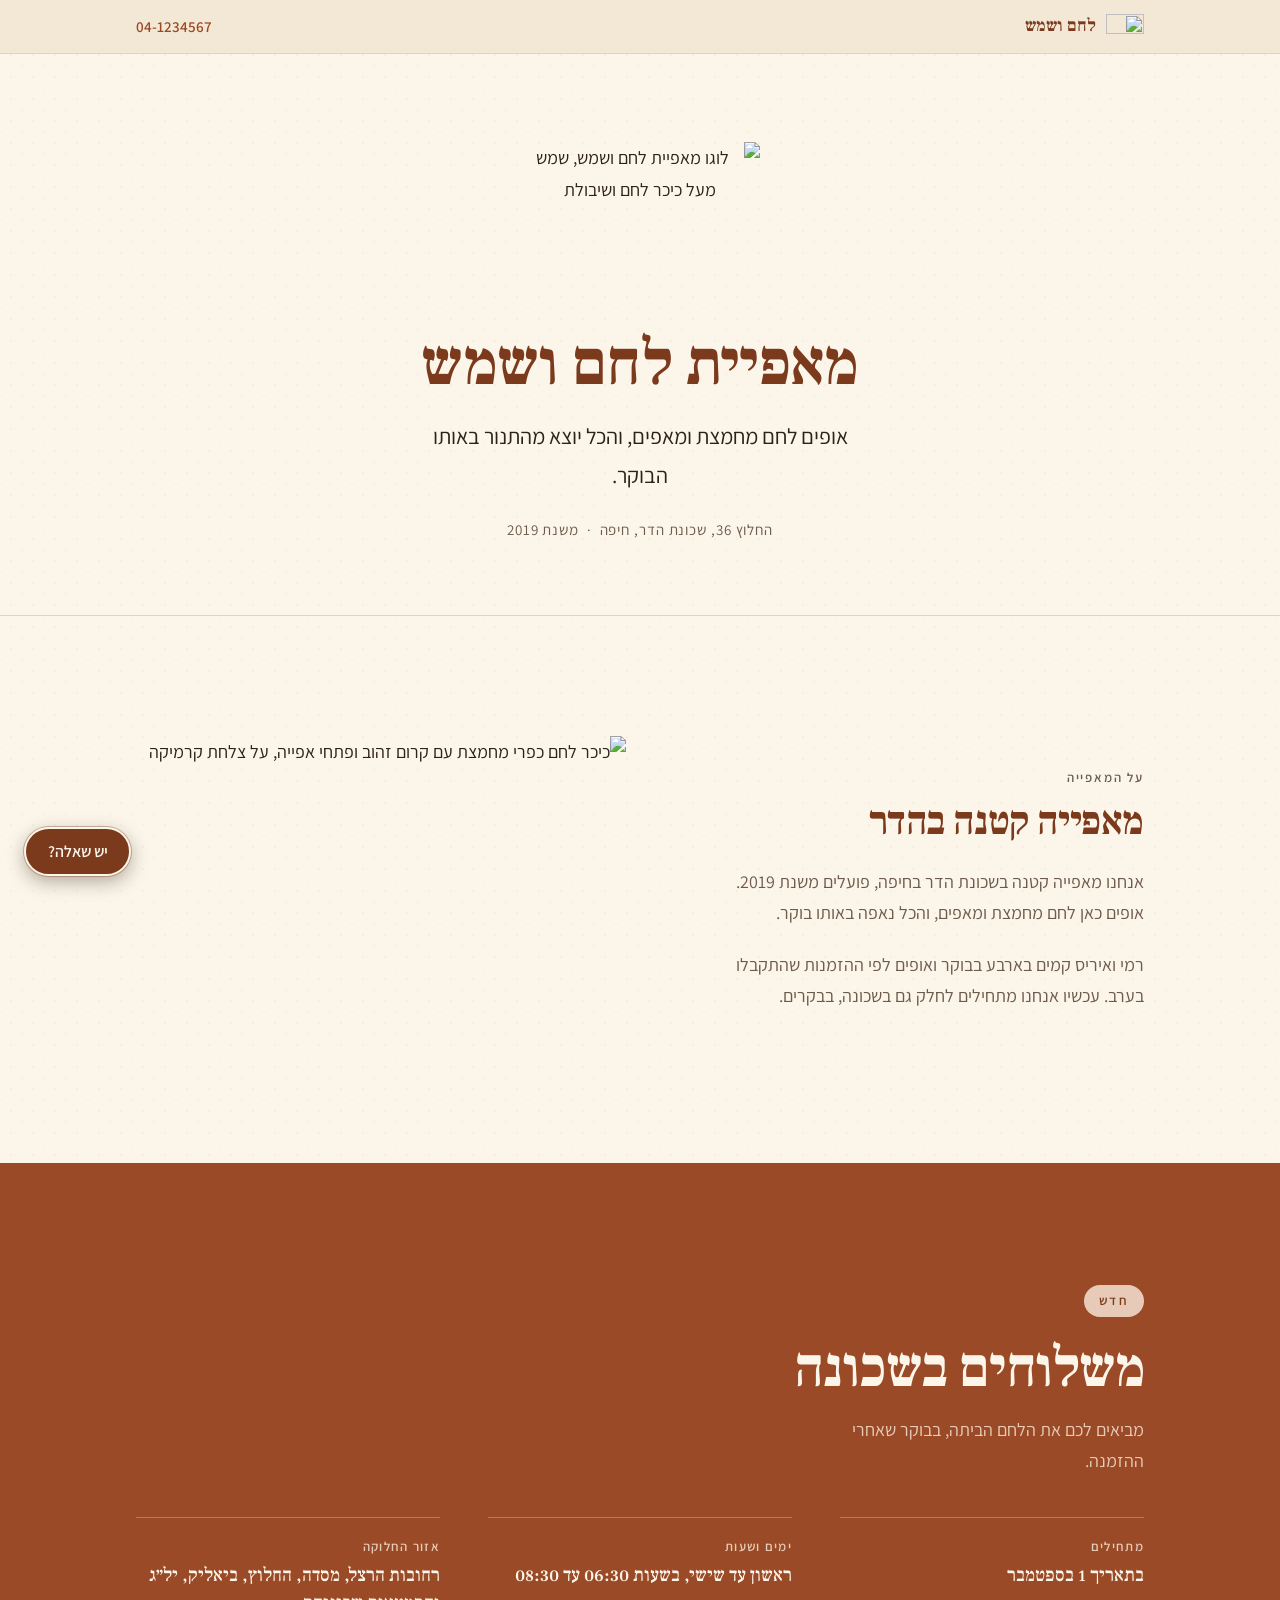
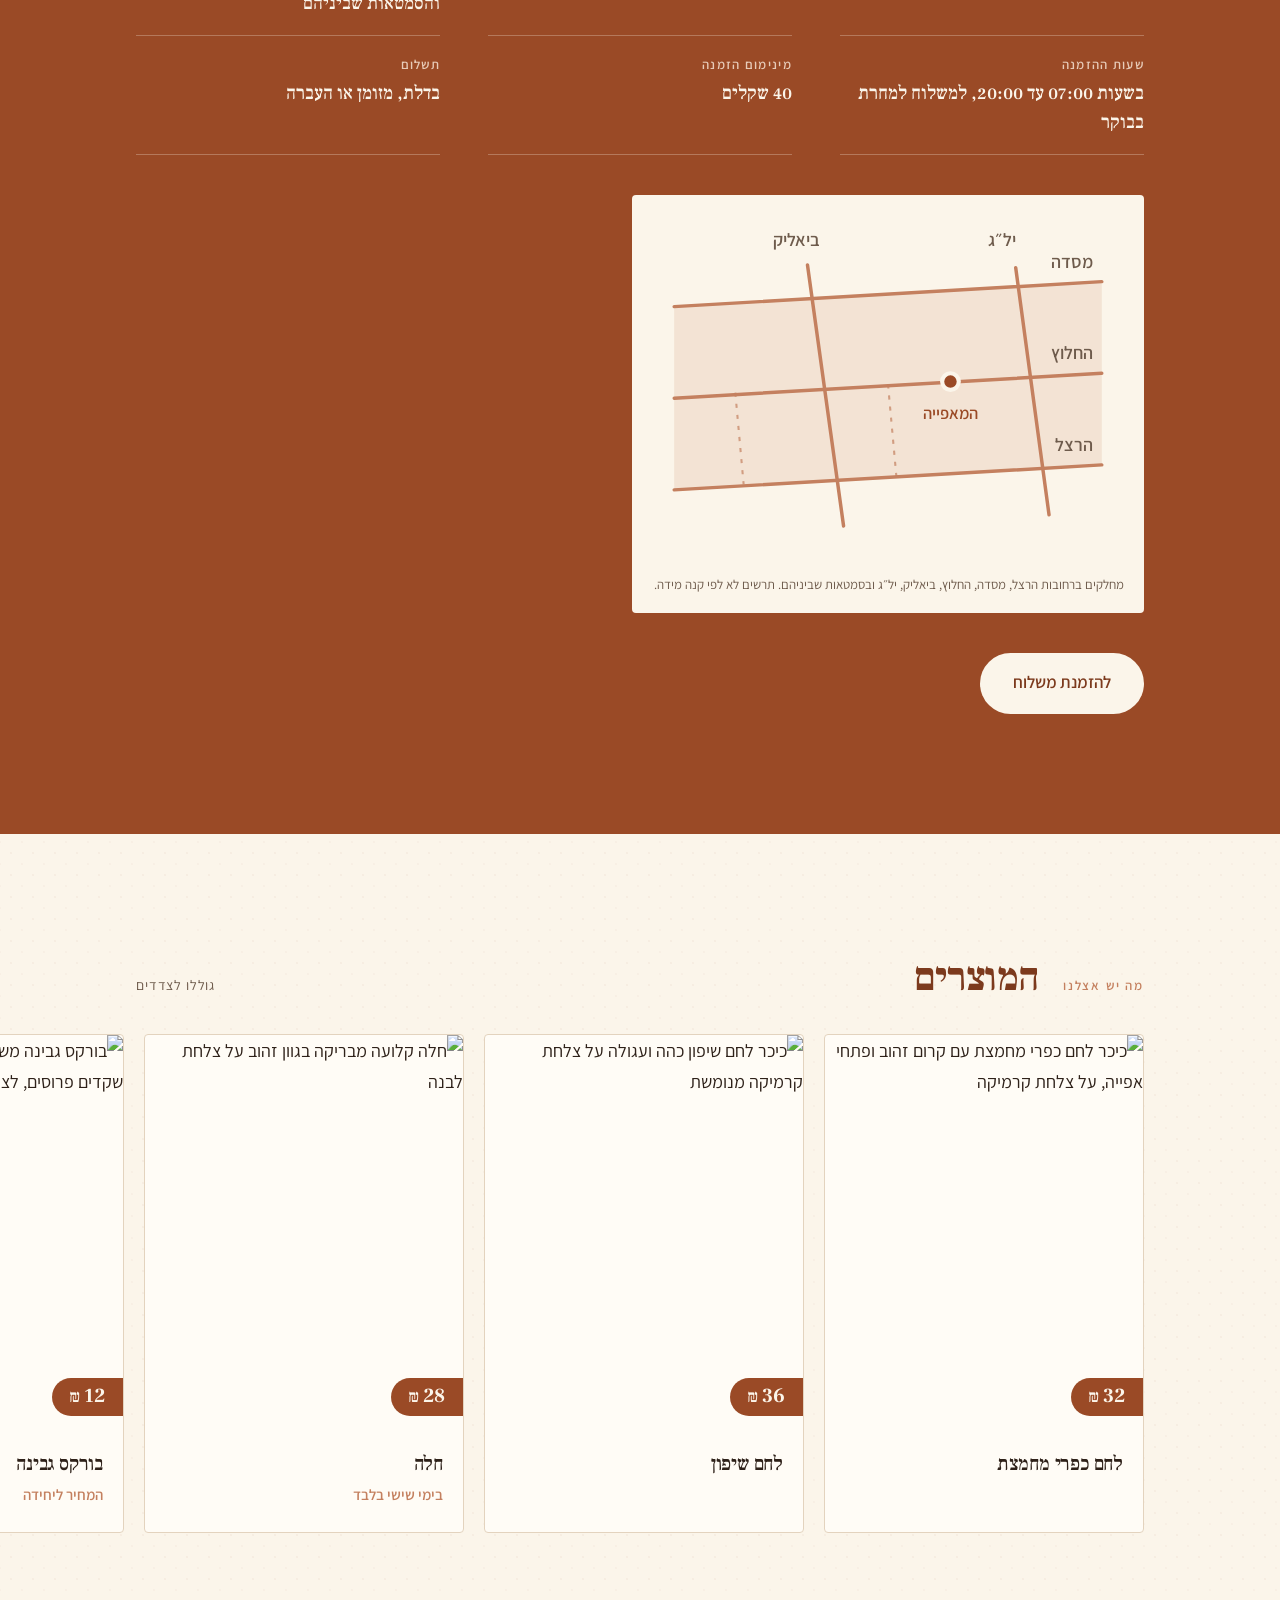
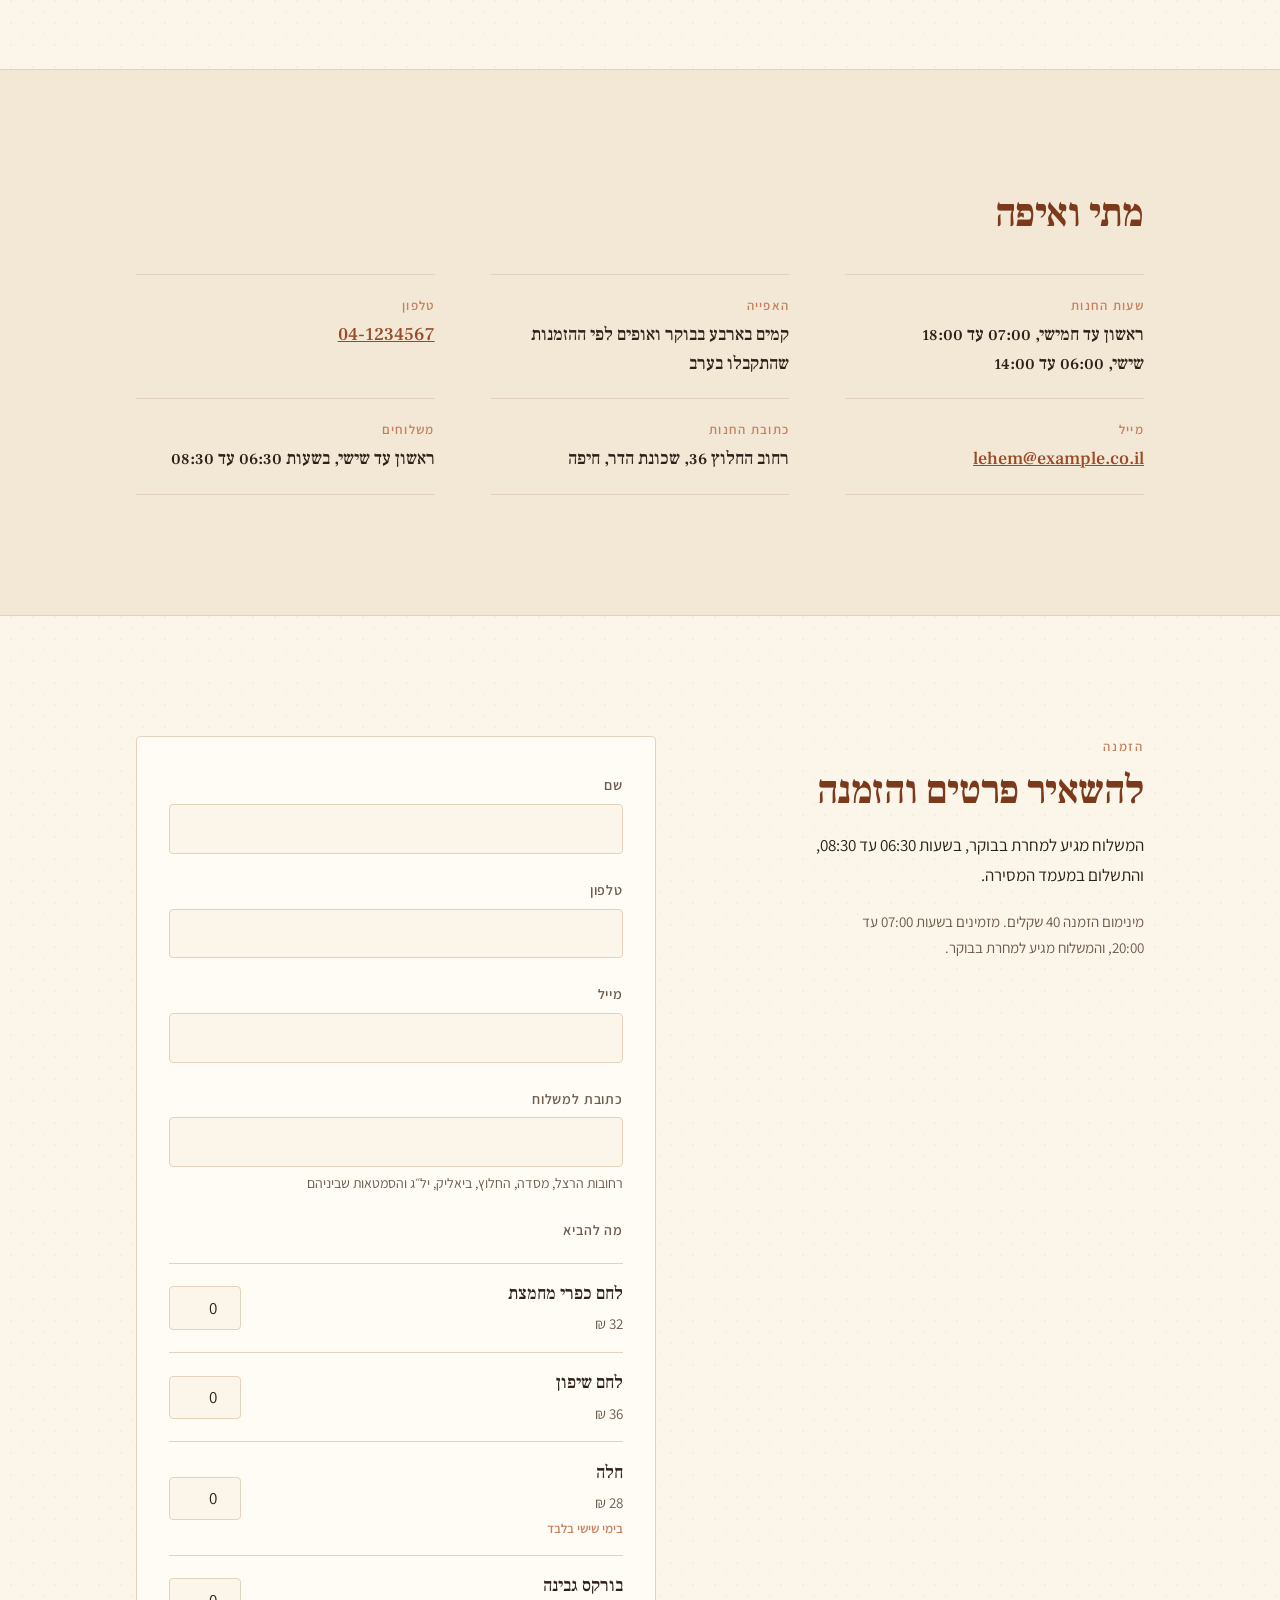
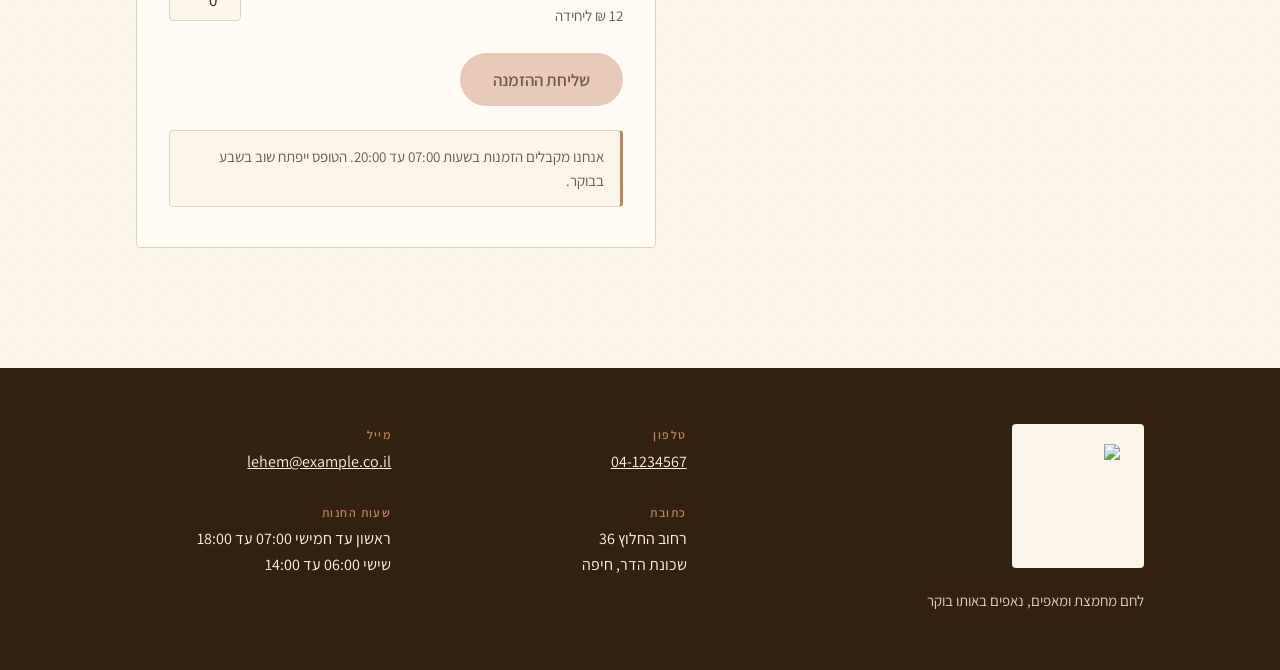
==== commit 0bba1f4b: "fix: the chat button no longer disappears over the delivery strip It was --brick, the exact colour o" ====
--- a/index.html
+++ b/index.html
@@ -8,7 +8,7 @@
 <link rel="preconnect" href="https://fonts.googleapis.com">
 <link rel="preconnect" href="https://fonts.gstatic.com" crossorigin>
 <link href="https://fonts.googleapis.com/css2?family=Assistant:wght@400;500;600&family=Frank+Ruhl+Libre:wght@500;700&display=swap" rel="stylesheet">
-<link rel="stylesheet" href="style.css?v=2">
+<link rel="stylesheet" href="style.css?v=3">
 </head>
 <body>
 
@@ -377,8 +377,8 @@
   </section>
 </div>
 
-<script src="assets/order.js?v=2" defer></script>
-<script src="assets/chat.js?v=2" defer></script>
+<script src="assets/order.js?v=3" defer></script>
+<script src="assets/chat.js?v=3" defer></script>
 
 </body>
 </html>
--- a/style.css
+++ b/style.css
@@ -780,19 +780,22 @@
   font-family: var(--body);
 }
 
+/* הכפתור צף מעל שלושה רקעים: פשתן, רצועת המשלוחים בצבע לבנה, והפוטר
+   החום הכהה. בצבע לבנה רגיל הוא נעלם ברצועה, ובחום כהה הוא היה נעלם
+   בפוטר. הטבעת הבהירה היא מה שמפריד אותו מכל אחד מהם. */
 .chat__open {
   font-family: var(--body);
   font-size: 1rem;
   font-weight: 600;
   color: var(--paper);
-  background: var(--brick);
-  border: 0;
+  background: var(--brick-deep);
+  border: 2px solid var(--paper);
   border-radius: 999px;
-  padding: 0.8rem 1.4rem;
+  padding: 0.75rem 1.35rem;
   cursor: pointer;
-  box-shadow: 0 4px 14px rgba(51, 33, 15, 0.22);
-}
-.chat__open:hover { background: var(--brick-deep); }
+  box-shadow: 0 0 0 1px rgba(124, 58, 29, 0.35), 0 6px 18px rgba(51, 33, 15, 0.35);
+}
+.chat__open:hover { background: var(--dark); }
 
 .chat__panel {
   position: fixed;
